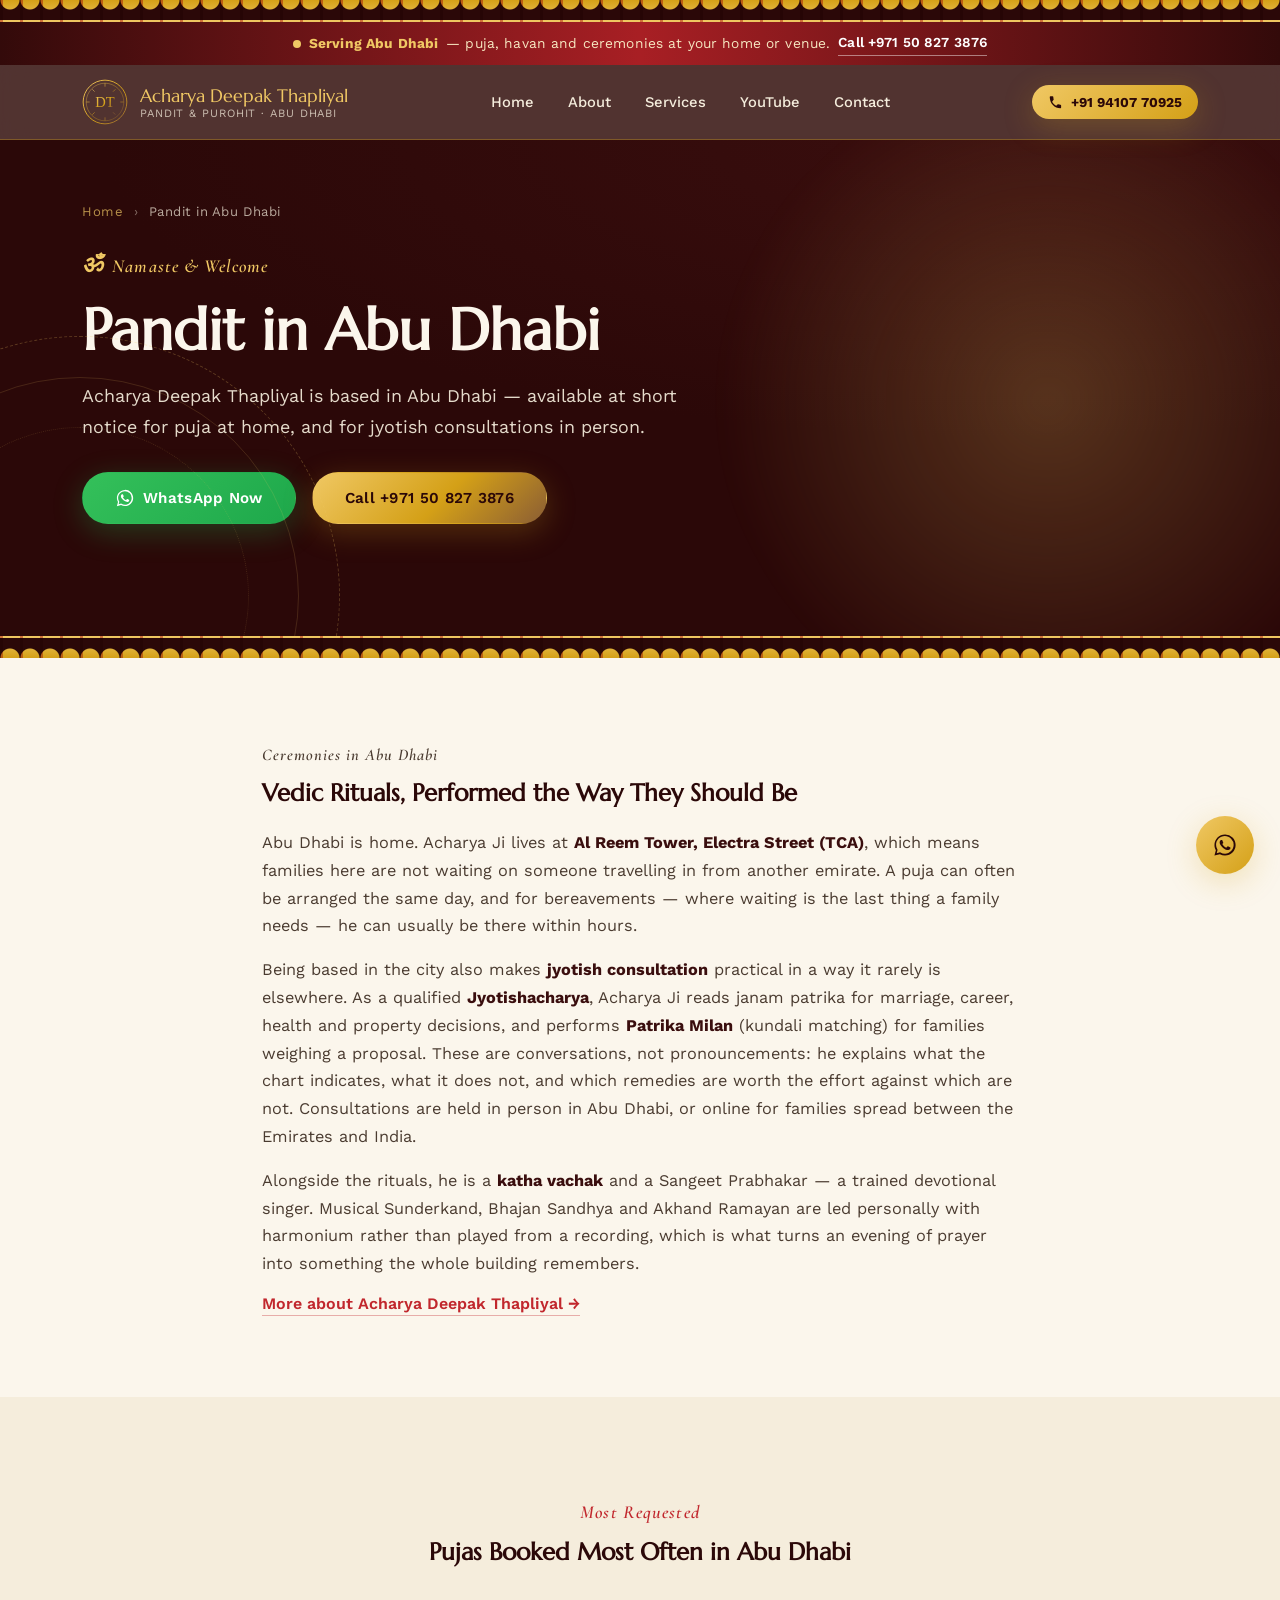
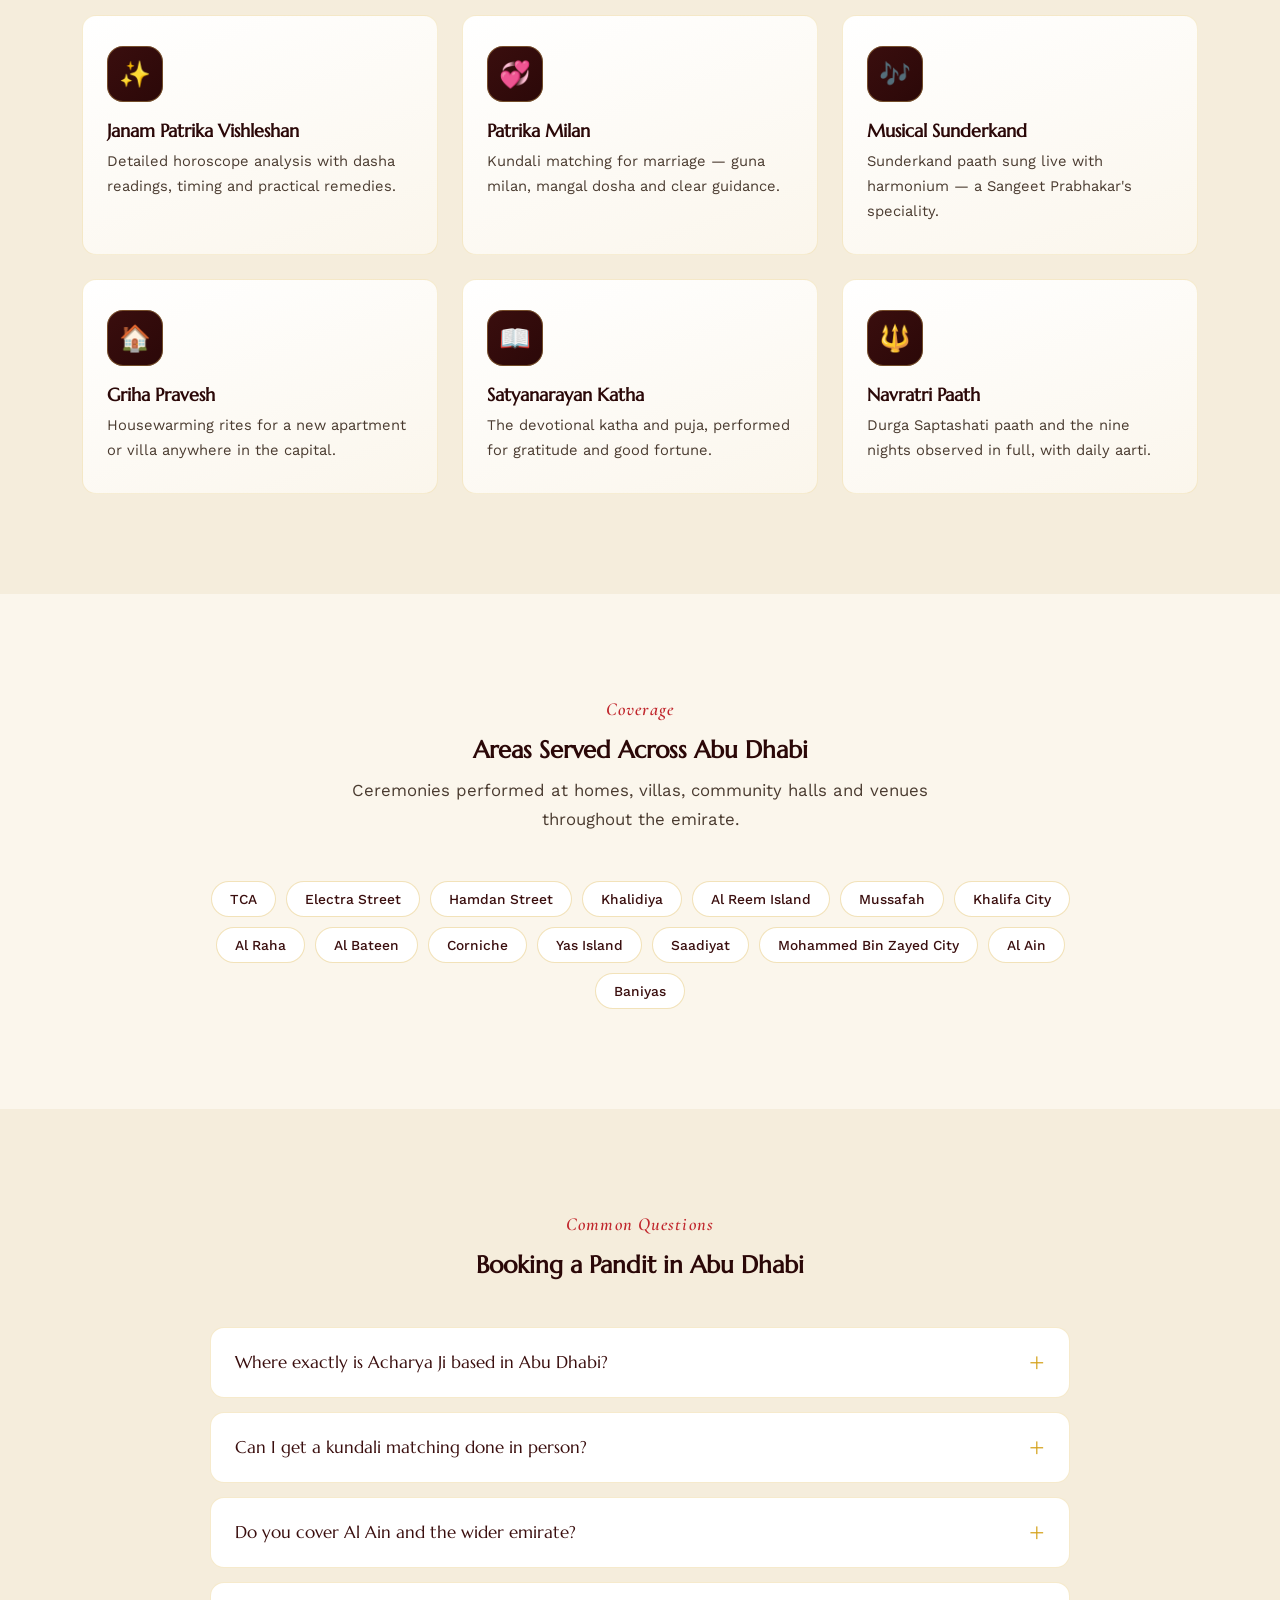
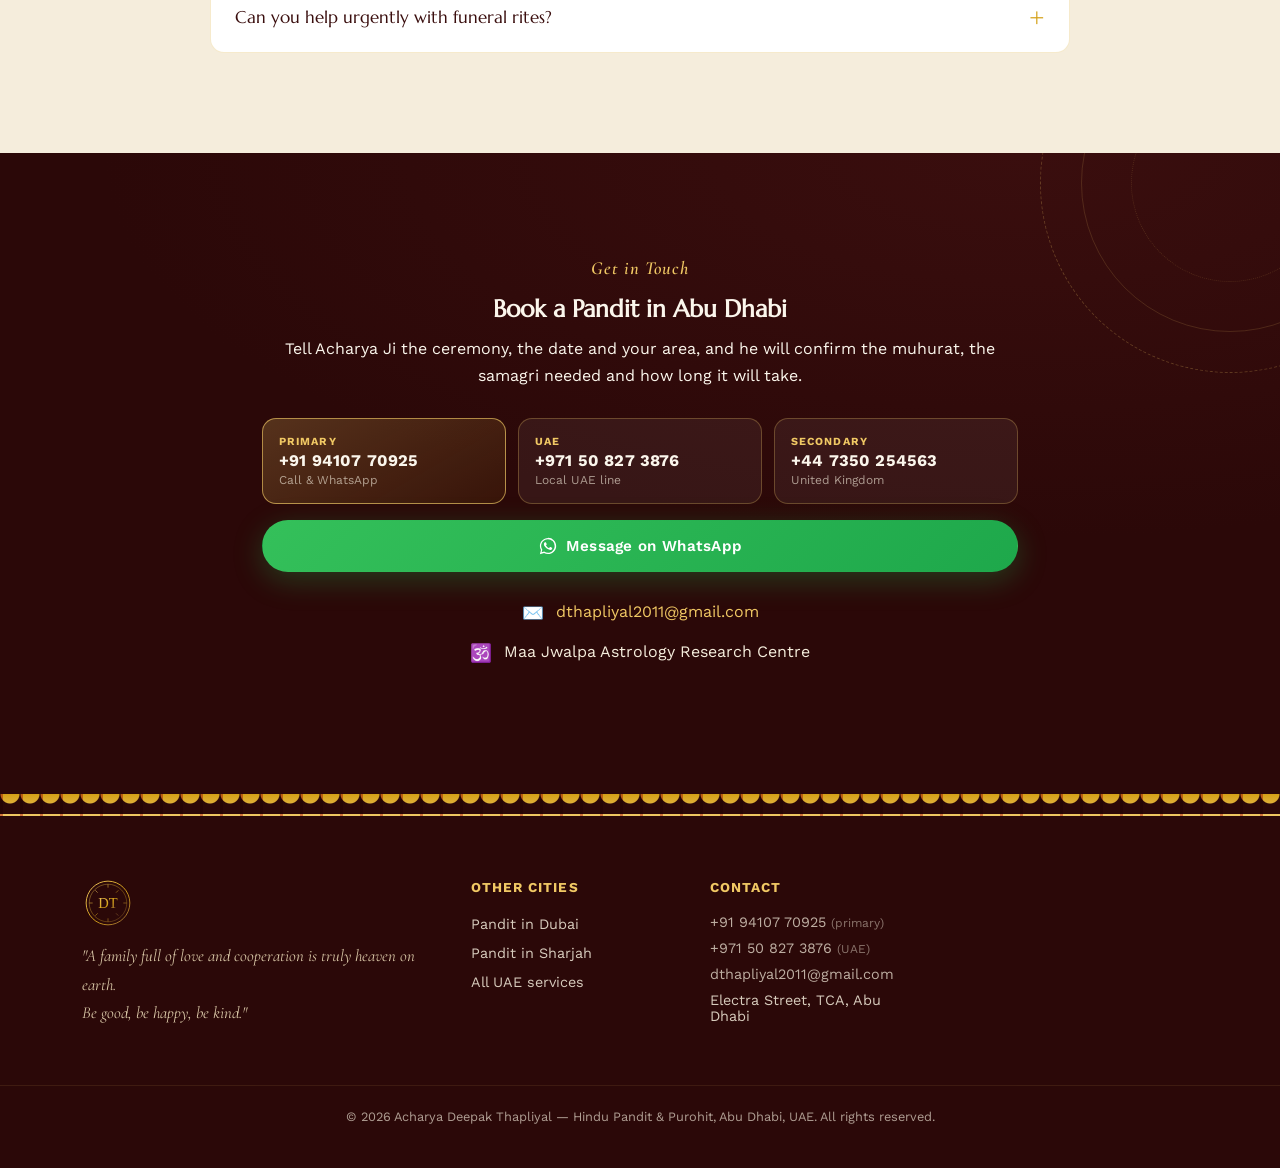
==== pandit-in-abu-dhabi/index.html @ 1872623f "Add dedicated city landing pages for Dubai, Abu Dhabi and Sharjah A single page cannot rank for "pan" ====
<!DOCTYPE html>
<html lang="en">
<head>
<meta charset="UTF-8">
<meta name="viewport" content="width=device-width, initial-scale=1.0">
<title>Pandit in Abu Dhabi | Hindu Priest & Jyotish — Acharya Deepak Thapliyal, Electra Street</title>
<meta name="description" content="Hindu pandit based in Abu Dhabi at Al Reem Tower, Electra Street (TCA). Puja, havan, griha pravesh, Satyanarayan Katha, kundali matching and horoscope analysis across TCA, Khalidiya, Al Reem Island, Mussafah and Khalifa City. Call +971 50 827 3876.">
<meta name="keywords" content="pandit in Abu Dhabi, Hindu priest Abu Dhabi, purohit Abu Dhabi, pandit ji Abu Dhabi, astrologer in Abu Dhabi, jyotish Abu Dhabi, kundali matching Abu Dhabi, griha pravesh Abu Dhabi, pandit Electra Street, pandit TCA Abu Dhabi, pandit Khalidiya, pandit Mussafah">
<meta name="author" content="Acharya Deepak Thapliyal">
<meta name="robots" content="index, follow, max-image-preview:large, max-snippet:-1">
<link rel="canonical" href="https://deepakthapliyal.com/pandit-in-abu-dhabi/">
<meta name="geo.region" content="AE">
<meta name="geo.placename" content="Abu Dhabi">
<meta property="og:type" content="website">
<meta property="og:title" content="Pandit in Abu Dhabi | Hindu Priest & Jyotish — Acharya Deepak Thapliyal, Electra Street">
<meta property="og:description" content="Hindu pandit based in Abu Dhabi at Al Reem Tower, Electra Street (TCA). Puja, havan, griha pravesh, Satyanarayan Katha, kundali matching and horoscope analysis across TCA, Khalidiya, Al Reem Island, Mussafah and Khalifa City. Call +971 50 827 3876.">
<meta property="og:url" content="https://deepakthapliyal.com/pandit-in-abu-dhabi/">
<meta property="og:image" content="https://deepakthapliyal.com/images/photo-hero-portrait.jpg">
<meta property="og:locale" content="en_AE">
<meta name="twitter:card" content="summary_large_image">
<meta name="twitter:title" content="Pandit in Abu Dhabi | Hindu Priest & Jyotish — Acharya Deepak Thapliyal, Electra Street">
<meta name="twitter:description" content="Hindu pandit based in Abu Dhabi at Al Reem Tower, Electra Street (TCA). Puja, havan, griha pravesh, Satyanarayan Katha, kundali matching and horoscope analysis across TCA, Khalidiya, Al Reem Island, Mussafah and Khalifa City. Call +971 50 827 3876.">
<meta name="twitter:image" content="https://deepakthapliyal.com/images/photo-hero-portrait.jpg">
<meta name="theme-color" content="#2B0808">
<link rel="icon" href="../images/logo-mark.svg" type="image/svg+xml">
<link rel="preconnect" href="https://fonts.googleapis.com">
<link rel="preconnect" href="https://fonts.gstatic.com" crossorigin>
<link href="https://fonts.googleapis.com/css2?family=Marcellus&family=Cormorant+Garamond:ital,wght@0,500;0,600;1,500&family=Work+Sans:wght@300;400;500;600;700&display=swap" rel="stylesheet">
<link rel="stylesheet" href="../styles.css">
<script type="application/ld+json">
{
  "@context": "https://schema.org",
  "@graph": [
    {
      "@type": ["LocalBusiness", "ProfessionalService"],
      "@id": "https://deepakthapliyal.com/pandit-in-abu-dhabi/#business",
      "name": "Acharya Deepak Thapliyal — Pandit in Abu Dhabi",
      "description": "Hindu pandit based in Abu Dhabi at Al Reem Tower, Electra Street (TCA). Puja, havan, griha pravesh, Satyanarayan Katha, kundali matching and horoscope analysis across TCA, Khalidiya, Al Reem Island, Mussafah and Khalifa City. Call +971 50 827 3876.",
      "url": "https://deepakthapliyal.com/pandit-in-abu-dhabi/",
      "image": "https://deepakthapliyal.com/images/photo-hero-portrait.jpg",
      "telephone": "+919410770925",
      "email": "dthapliyal2011@gmail.com",
      "priceRange": "$$",
      "address": {
        "@type": "PostalAddress",
        "streetAddress": "Flat no. 601, Block-A, Al Reem Tower, Electra Street, TCA",
        "addressLocality": "Abu Dhabi",
        "addressCountry": "AE"
      },
      "areaServed": { "@type": "City", "name": "Abu Dhabi" },
      "sameAs": [
        "https://www.youtube.com/@deepakthapliyal",
        "https://www.facebook.com/Acharya-Deepak-Thapliyal-102544104784897"
      ],
      "parentOrganization": { "@id": "https://deepakthapliyal.com/#business" }
    },
    {
      "@type": "BreadcrumbList",
      "itemListElement": [
        { "@type": "ListItem", "position": 1, "name": "Home", "item": "https://deepakthapliyal.com/" },
        { "@type": "ListItem", "position": 2, "name": "Pandit in Abu Dhabi", "item": "https://deepakthapliyal.com/pandit-in-abu-dhabi/" }
      ]
    },
    {
      "@type": "FAQPage",
      "mainEntity": [
        { "@type": "Question", "name": "Where exactly is Acharya Ji based in Abu Dhabi?", "acceptedAnswer": { "@type": "Answer", "text": "Flat 601, Block-A, Al Reem Tower (Amisa Showroom Building), Electra Street, TCA, Abu Dhabi. Being in the city means short notice bookings are usually possible." } },
        { "@type": "Question", "name": "Can I get a kundali matching done in person?", "acceptedAnswer": { "@type": "Answer", "text": "Yes. Patrika Milan and full horoscope analysis are done face to face in Abu Dhabi, which is far better for a real discussion than a report sent over email. Online consultations are available when the family is spread across countries." } },
        { "@type": "Question", "name": "Do you cover Al Ain and the wider emirate?", "acceptedAnswer": { "@type": "Answer", "text": "Yes — Al Ain, Khalifa City, Mussafah, Yas and Saadiyat are all covered, with travel arranged by prior notice." } },
        { "@type": "Question", "name": "Can you help urgently with funeral rites?", "acceptedAnswer": { "@type": "Answer", "text": "Yes. Antim sanskar and the thirteen-day observances are handled with care and, being based in the city, he can usually attend at short notice." } }
      ]
    }
  ]
}
</script>
</head>
<body>

<div class="toran-strip" aria-hidden="true"></div>

<div class="announce-bar">
  <p>
    <span class="announce-dot" aria-hidden="true"></span>
    <strong>Serving Abu Dhabi</strong> — puja, havan and ceremonies at your home or venue.
    <a href="tel:+971508273876">Call +971 50 827 3876</a>
  </p>
</div>

<header class="site-header" id="header">
  <div class="header-inner">
    <a href="../" class="brand">
      <img src="../images/logo-mark.svg" alt="Acharya Deepak Thapliyal monogram" class="brand-mark" width="46" height="46">
      <span class="brand-text">
        <span class="brand-name">Acharya Deepak Thapliyal</span>
        <span class="brand-sub">Pandit &amp; Purohit &middot; Abu Dhabi</span>
      </span>
    </a>
    <nav class="main-nav" id="main-nav" aria-label="Main navigation">
      <ul>
        <li><a href="../">Home</a></li>
        <li><a href="../#about">About</a></li>
        <li><a href="../#services">Services</a></li>
        <li><a href="../#youtube">YouTube</a></li>
        <li><a href="../#contact">Contact</a></li>
      </ul>
    </nav>
    <div class="header-actions">
      <a href="tel:+919410770925" class="phone-pill">
        <svg viewBox="0 0 24 24" class="icon-sm" aria-hidden="true"><path d="M6.6 10.8c1.4 2.8 3.7 5.1 6.5 6.5l2.2-2.2c.3-.3.7-.4 1-.2 1.1.4 2.3.6 3.6.6.6 0 1.1.5 1.1 1.1v3.5c0 .6-.5 1.1-1.1 1.1C10.6 21.2 2.8 13.4 2.8 3.1 2.8 2.5 3.3 2 3.9 2h3.5c.6 0 1.1.5 1.1 1.1 0 1.3.2 2.5.6 3.6.1.4 0 .8-.2 1L6.6 10.8z"/></svg>
        <span>+91 94107 70925</span>
      </a>
      <button class="menu-toggle" id="menu-toggle" aria-label="Open menu" aria-expanded="false">
        <span></span><span></span><span></span>
      </button>
    </div>
  </div>
</header>

<section class="hero city-hero" id="home">
  <div class="hero-bg-glow" aria-hidden="true"></div>
  <div class="hero-mandala" aria-hidden="true"></div>
  <div class="section-inner">
    <nav class="crumbs" aria-label="Breadcrumb">
      <a href="../">Home</a> <span aria-hidden="true">&rsaquo;</span> <span>Pandit in Abu Dhabi</span>
    </nav>
    <p class="eyebrow"><span class="om">ॐ</span> Namaste &amp; Welcome</p>
    <h1>Pandit in Abu Dhabi</h1>
    <p class="hero-lede">Acharya Deepak Thapliyal is based in Abu Dhabi — available at short notice for puja at home, and for jyotish consultations in person.</p>
    <div class="hero-ctas">
      <a href="https://wa.me/919410770925?text=Namaste%20Acharya%20Ji%2C%20I%20would%20like%20to%20book%20a%20puja%20in%20Abu%20Dhabi." class="btn btn-wa" target="_blank" rel="noopener"><svg viewBox="0 0 32 32" class="icon-sm" aria-hidden="true"><path d="M16.04 3C8.86 3 3.02 8.84 3.02 16.02c0 2.29.6 4.53 1.75 6.5L3 29l6.65-1.74a12.95 12.95 0 0 0 6.39 1.67h.01c7.18 0 13.02-5.84 13.02-13.02 0-3.48-1.36-6.75-3.82-9.21A12.92 12.92 0 0 0 16.04 3zm0 23.73h-.01c-1.99 0-3.94-.54-5.64-1.55l-.4-.24-4.2 1.1 1.12-4.1-.26-.42a10.7 10.7 0 0 1-1.65-5.7c0-5.96 4.86-10.82 10.83-10.82 2.89 0 5.61 1.13 7.65 3.18a10.75 10.75 0 0 1 3.17 7.66c0 5.97-4.85 10.89-10.61 10.89zm5.95-8.11c-.33-.16-1.93-.95-2.23-1.06-.3-.11-.52-.16-.73.17-.22.32-.84 1.05-1.03 1.27-.19.22-.38.24-.7.08-.33-.16-1.38-.51-2.62-1.62-.97-.86-1.62-1.93-1.81-2.25-.19-.33-.02-.5.14-.66.15-.15.33-.38.49-.58.16-.19.22-.33.33-.55.11-.22.05-.41-.03-.58-.08-.16-.73-1.76-1-2.41-.26-.63-.53-.55-.73-.56l-.62-.01c-.22 0-.58.08-.88.41-.3.33-1.15 1.13-1.15 2.75s1.18 3.19 1.34 3.41c.16.22 2.32 3.54 5.62 4.96.79.34 1.4.54 1.87.7.79.25 1.5.21 2.07.13.63-.09 1.93-.79 2.2-1.55.27-.76.27-1.42.19-1.55-.08-.14-.3-.22-.63-.38z"/></svg> WhatsApp Now</a>
      <a href="tel:+971508273876" class="btn btn-gold">Call +971 50 827 3876</a>
    </div>
  </div>
</section>

<div class="toran-strip flip" aria-hidden="true"></div>

<section class="about city-intro">
  <div class="section-inner narrow">
    <p class="eyebrow">Ceremonies in Abu Dhabi</p>
    <h2>Vedic Rituals, Performed the Way They Should Be</h2>
      <p>Abu Dhabi is home. Acharya Ji lives at <strong>Al Reem Tower, Electra Street (TCA)</strong>, which means families here are not waiting on someone travelling in from another emirate. A puja can often be arranged the same day, and for bereavements — where waiting is the last thing a family needs — he can usually be there within hours.</p>
      <p>Being based in the city also makes <strong>jyotish consultation</strong> practical in a way it rarely is elsewhere. As a qualified <strong>Jyotishacharya</strong>, Acharya Ji reads janam patrika for marriage, career, health and property decisions, and performs <strong>Patrika Milan</strong> (kundali matching) for families weighing a proposal. These are conversations, not pronouncements: he explains what the chart indicates, what it does not, and which remedies are worth the effort against which are not. Consultations are held in person in Abu Dhabi, or online for families spread between the Emirates and India.</p>
      <p>Alongside the rituals, he is a <strong>katha vachak</strong> and a Sangeet Prabhakar — a trained devotional singer. Musical Sunderkand, Bhajan Sandhya and Akhand Ramayan are led personally with harmonium rather than played from a recording, which is what turns an evening of prayer into something the whole building remembers.</p>
    <a href="../#about" class="text-link">More about Acharya Deepak Thapliyal &rarr;</a>
  </div>
</section>

<section class="services">
  <div class="section-inner">
    <div class="section-head center">
      <p class="eyebrow">Most Requested</p>
      <h2>Pujas Booked Most Often in Abu Dhabi</h2>
    </div>
    <div class="services-grid city-pujas">
      <article class="service-card">
        <div class="service-icon" aria-hidden="true">✨</div>
        <h3>Janam Patrika Vishleshan</h3>
        <p>Detailed horoscope analysis with dasha readings, timing and practical remedies.</p>
      </article>
      <article class="service-card">
        <div class="service-icon" aria-hidden="true">💞</div>
        <h3>Patrika Milan</h3>
        <p>Kundali matching for marriage — guna milan, mangal dosha and clear guidance.</p>
      </article>
      <article class="service-card">
        <div class="service-icon" aria-hidden="true">🎶</div>
        <h3>Musical Sunderkand</h3>
        <p>Sunderkand paath sung live with harmonium — a Sangeet Prabhakar's speciality.</p>
      </article>
      <article class="service-card">
        <div class="service-icon" aria-hidden="true">🏠</div>
        <h3>Griha Pravesh</h3>
        <p>Housewarming rites for a new apartment or villa anywhere in the capital.</p>
      </article>
      <article class="service-card">
        <div class="service-icon" aria-hidden="true">📖</div>
        <h3>Satyanarayan Katha</h3>
        <p>The devotional katha and puja, performed for gratitude and good fortune.</p>
      </article>
      <article class="service-card">
        <div class="service-icon" aria-hidden="true">🔱</div>
        <h3>Navratri Paath</h3>
        <p>Durga Saptashati paath and the nine nights observed in full, with daily aarti.</p>
      </article>
    </div>
  </div>
</section>

<section class="cities">
  <div class="section-inner">
    <div class="section-head center">
      <p class="eyebrow">Coverage</p>
      <h2>Areas Served Across Abu Dhabi</h2>
      <p class="section-sub">Ceremonies performed at homes, villas, community halls and venues throughout the emirate.</p>
    </div>
    <ul class="area-chips"><li>TCA</li><li>Electra Street</li><li>Hamdan Street</li><li>Khalidiya</li><li>Al Reem Island</li><li>Mussafah</li><li>Khalifa City</li><li>Al Raha</li><li>Al Bateen</li><li>Corniche</li><li>Yas Island</li><li>Saadiyat</li><li>Mohammed Bin Zayed City</li><li>Al Ain</li><li>Baniyas</li></ul>
  </div>
</section>

<section class="faq">
  <div class="section-inner">
    <div class="section-head center">
      <p class="eyebrow">Common Questions</p>
      <h2>Booking a Pandit in Abu Dhabi</h2>
    </div>
    <div class="faq-list">
      <details class="faq-item">
        <summary>Where exactly is Acharya Ji based in Abu Dhabi?</summary>
        <p>Flat 601, Block-A, Al Reem Tower (Amisa Showroom Building), Electra Street, TCA, Abu Dhabi. Being in the city means short notice bookings are usually possible.</p>
      </details>
      <details class="faq-item">
        <summary>Can I get a kundali matching done in person?</summary>
        <p>Yes. Patrika Milan and full horoscope analysis are done face to face in Abu Dhabi, which is far better for a real discussion than a report sent over email. Online consultations are available when the family is spread across countries.</p>
      </details>
      <details class="faq-item">
        <summary>Do you cover Al Ain and the wider emirate?</summary>
        <p>Yes — Al Ain, Khalifa City, Mussafah, Yas and Saadiyat are all covered, with travel arranged by prior notice.</p>
      </details>
      <details class="faq-item">
        <summary>Can you help urgently with funeral rites?</summary>
        <p>Yes. Antim sanskar and the thirteen-day observances are handled with care and, being based in the city, he can usually attend at short notice.</p>
      </details>
    </div>
  </div>
</section>

<section class="contact">
  <div class="hero-mandala small" aria-hidden="true"></div>
  <div class="section-inner narrow center-text">
    <p class="eyebrow">Get in Touch</p>
    <h2>Book a Pandit in Abu Dhabi</h2>
    <p>Tell Acharya Ji the ceremony, the date and your area, and he will confirm the muhurat, the samagri needed and how long it will take.</p>
    <div class="phone-cards">
      <a class="phone-card primary" href="tel:+919410770925"><span class="pc-flag">Primary</span><strong>+91 94107 70925</strong><span class="pc-note">Call &amp; WhatsApp</span></a>
      <a class="phone-card" href="tel:+971508273876"><span class="pc-flag">UAE</span><strong>+971 50 827 3876</strong><span class="pc-note">Local UAE line</span></a>
      <a class="phone-card" href="tel:+447350254563"><span class="pc-flag">Secondary</span><strong>+44 7350 254563</strong><span class="pc-note">United Kingdom</span></a>
    </div>
    <a href="https://wa.me/919410770925?text=Namaste%20Acharya%20Ji%2C%20I%20would%20like%20to%20book%20a%20puja%20in%20Abu%20Dhabi." class="btn btn-wa full-width" target="_blank" rel="noopener"><svg viewBox="0 0 32 32" class="icon-sm" aria-hidden="true"><path d="M16.04 3C8.86 3 3.02 8.84 3.02 16.02c0 2.29.6 4.53 1.75 6.5L3 29l6.65-1.74a12.95 12.95 0 0 0 6.39 1.67h.01c7.18 0 13.02-5.84 13.02-13.02 0-3.48-1.36-6.75-3.82-9.21A12.92 12.92 0 0 0 16.04 3zm0 23.73h-.01c-1.99 0-3.94-.54-5.64-1.55l-.4-.24-4.2 1.1 1.12-4.1-.26-.42a10.7 10.7 0 0 1-1.65-5.7c0-5.96 4.86-10.82 10.83-10.82 2.89 0 5.61 1.13 7.65 3.18a10.75 10.75 0 0 1 3.17 7.66c0 5.97-4.85 10.89-10.61 10.89zm5.95-8.11c-.33-.16-1.93-.95-2.23-1.06-.3-.11-.52-.16-.73.17-.22.32-.84 1.05-1.03 1.27-.19.22-.38.24-.7.08-.33-.16-1.38-.51-2.62-1.62-.97-.86-1.62-1.93-1.81-2.25-.19-.33-.02-.5.14-.66.15-.15.33-.38.49-.58.16-.19.22-.33.33-.55.11-.22.05-.41-.03-.58-.08-.16-.73-1.76-1-2.41-.26-.63-.53-.55-.73-.56l-.62-.01c-.22 0-.58.08-.88.41-.3.33-1.15 1.13-1.15 2.75s1.18 3.19 1.34 3.41c.16.22 2.32 3.54 5.62 4.96.79.34 1.4.54 1.87.7.79.25 1.5.21 2.07.13.63-.09 1.93-.79 2.2-1.55.27-.76.27-1.42.19-1.55-.08-.14-.3-.22-.63-.38z"/></svg> Message on WhatsApp</a>
    <ul class="contact-details">
      <li><span class="ci">✉️</span> <a href="mailto:dthapliyal2011@gmail.com">dthapliyal2011@gmail.com</a></li>
      <li><span class="ci">🕉️</span> Maa Jwalpa Astrology Research Centre</li>
    </ul>
  </div>
</section>

<footer class="site-footer">
  <div class="toran-strip" aria-hidden="true"></div>
  <div class="section-inner footer-grid">
    <div class="footer-brand">
      <img src="../images/logo-mark.svg" alt="Acharya Deepak Thapliyal monogram" class="brand-mark" width="46" height="46" loading="lazy">
      <p class="footer-tagline">"A family full of love and cooperation is truly heaven on earth.<br>Be good, be happy, be kind."</p>
    </div>
    <div class="footer-col">
      <h4>Other Cities</h4>
      <ul><li><a href="../pandit-in-dubai/">Pandit in Dubai</a></li><li><a href="../pandit-in-sharjah/">Pandit in Sharjah</a></li><li><a href="../">All UAE services</a></li></ul>
    </div>
    <div class="footer-col">
      <h4>Contact</h4>
      <ul class="plain">
        <li><a href="tel:+919410770925">+91 94107 70925</a> <em>(primary)</em></li>
        <li><a href="tel:+971508273876">+971 50 827 3876</a> <em>(UAE)</em></li>
        <li><a href="mailto:dthapliyal2011@gmail.com">dthapliyal2011@gmail.com</a></li>
        <li>Electra Street, TCA, Abu Dhabi</li>
      </ul>
    </div>
  </div>
  <div class="footer-bottom">
    <p>&copy; <span id="year"></span> Acharya Deepak Thapliyal — Hindu Pandit &amp; Purohit, Abu Dhabi, UAE. All rights reserved.</p>
  </div>
</footer>

<a href="https://wa.me/919410770925?text=Namaste%20Acharya%20Ji%2C%20I%20would%20like%20to%20book%20a%20puja%20in%20Abu%20Dhabi." class="whatsapp-fab" target="_blank" rel="noopener" aria-label="Chat with Acharya Ji on WhatsApp">
  <svg viewBox="0 0 32 32" aria-hidden="true"><path d="M16.04 3C8.86 3 3.02 8.84 3.02 16.02c0 2.29.6 4.53 1.75 6.5L3 29l6.65-1.74a12.95 12.95 0 0 0 6.39 1.67h.01c7.18 0 13.02-5.84 13.02-13.02 0-3.48-1.36-6.75-3.82-9.21A12.92 12.92 0 0 0 16.04 3zm0 23.73h-.01c-1.99 0-3.94-.54-5.64-1.55l-.4-.24-4.2 1.1 1.12-4.1-.26-.42a10.7 10.7 0 0 1-1.65-5.7c0-5.96 4.86-10.82 10.83-10.82 2.89 0 5.61 1.13 7.65 3.18a10.75 10.75 0 0 1 3.17 7.66c0 5.97-4.85 10.89-10.61 10.89zm5.95-8.11c-.33-.16-1.93-.95-2.23-1.06-.3-.11-.52-.16-.73.17-.22.32-.84 1.05-1.03 1.27-.19.22-.38.24-.7.08-.33-.16-1.38-.51-2.62-1.62-.97-.86-1.62-1.93-1.81-2.25-.19-.33-.02-.5.14-.66.15-.15.33-.38.49-.58.16-.19.22-.33.33-.55.11-.22.05-.41-.03-.58-.08-.16-.73-1.76-1-2.41-.26-.63-.53-.55-.73-.56l-.62-.01c-.22 0-.58.08-.88.41-.3.33-1.15 1.13-1.15 2.75s1.18 3.19 1.34 3.41c.16.22 2.32 3.54 5.62 4.96.79.34 1.4.54 1.87.7.79.25 1.5.21 2.07.13.63-.09 1.93-.79 2.2-1.55.27-.76.27-1.42.19-1.55-.08-.14-.3-.22-.63-.38z"/></svg>
</a>

<script src="../script.js"></script>
</body>
</html>
---- styles.css ----
/* ==========================================================================
   DEEPAK THAPLIYAL — HINDU PRIEST UK
   Design tokens
   Colors:
     --maroon-950 #2B0808  deep temple maroon (hero / dark sections)
     --maroon-800 #3A0E0E  secondary dark
     --vermilion #C1272D   sindoor red accent
     --gold-500   #D4A017  marigold gold, primary accent
     --gold-300   #F0C864  light gold glow / highlight
     --brass-700  #8B5E34  secondary accent / muted gold
     --ivory-50   #FBF6EC  light background
     --ink-900    #241A14  body text on light bg
   Type:
     Display: 'Marcellus' (temple-carved serif, used with restraint)
     Accent script: 'Cormorant Garamond' italic (eyebrows, quotes)
     Body/UI: 'Work Sans'
   Signature element: the glowing diya (oil lamp) beside the hero portrait,
   and the scalloped toran (garland bunting) divider between sections.
   ========================================================================== */

:root {
  --maroon-950: #2B0808;
  --maroon-900: #330A0A;
  --maroon-800: #3A0E0E;
  --maroon-700: #5C1414;
  --vermilion: #C1272D;
  --vermilion-600: #A81F24;
  --gold-500: #D4A017;
  --gold-400: #E3B438;
  --gold-300: #F0C864;
  --gold-100: #F6E7C1;
  --brass-700: #8B5E34;
  --ivory-50: #FBF6EC;
  --ivory-100: #F5EDDC;
  --ink-900: #241A14;
  --ink-700: #4A3B30;

  --font-display: 'Marcellus', Georgia, serif;
  --font-script: 'Cormorant Garamond', Georgia, serif;
  --font-body: 'Work Sans', -apple-system, BlinkMacSystemFont, sans-serif;

  --shadow-gold: 0 8px 30px rgba(212, 160, 23, 0.25);
  --shadow-soft: 0 20px 60px rgba(43, 8, 8, 0.18);
  --radius-lg: 22px;
  --radius-md: 14px;
  --container: 1180px;
}

* { box-sizing: border-box; }
html { scroll-behavior: smooth; }

@media (prefers-reduced-motion: reduce) {
  html { scroll-behavior: auto; }
  * { animation-duration: 0.01ms !important; animation-iteration-count: 1 !important; transition-duration: 0.01ms !important; }
}

body {
  margin: 0;
  font-family: var(--font-body);
  color: var(--ink-900);
  background: var(--ivory-50);
  -webkit-font-smoothing: antialiased;
  overflow-x: hidden;
}

h1, h2, h3, h4 { font-family: var(--font-display); margin: 0 0 0.5em; line-height: 1.15; color: var(--maroon-950); }
p { margin: 0 0 1em; line-height: 1.7; }
a { color: inherit; text-decoration: none; }
img { max-width: 100%; display: block; }
/* The photos are wrapped in <picture> for WebP delivery. display:contents
   keeps the wrapper out of the box tree so every img rule below — object-fit,
   the absolutely positioned float, the gallery hover zoom — behaves exactly
   as it did when the img was a direct child. */
picture { display: contents; }
ul { list-style: none; margin: 0; padding: 0; }
button { font-family: inherit; cursor: pointer; }

.section-inner { max-width: var(--container); margin: 0 auto; padding: 0 32px; }

:focus-visible {
  outline: 2px solid var(--gold-500);
  outline-offset: 3px;
}

/* ---------- eyebrow / headings ---------- */
.eyebrow {
  font-family: var(--font-script);
  font-style: italic;
  font-size: 1.15rem;
  color: var(--vermilion);
  letter-spacing: 0.06em;
  margin-bottom: 0.6em;
  font-weight: 600;
}
.section-head { max-width: 640px; margin-bottom: 48px; }
.section-head.center { margin-left: auto; margin-right: auto; text-align: center; }
.section-head.light .eyebrow { color: var(--gold-300); }
.section-head.light h2 { color: var(--ivory-50); }
.section-sub { color: var(--ink-700); font-size: 1.05rem; }

/* ---------- buttons ---------- */
.btn {
  display: inline-flex;
  align-items: center;
  justify-content: center;
  gap: 8px;
  padding: 15px 32px;
  border-radius: 999px;
  font-weight: 600;
  font-size: 0.95rem;
  letter-spacing: 0.02em;
  border: 1px solid transparent;
  transition: transform 0.25s ease, box-shadow 0.25s ease, background 0.25s ease, color 0.25s ease;
  white-space: nowrap;
}
.btn-gold {
  background: linear-gradient(135deg, var(--gold-300), var(--gold-500) 55%, var(--brass-700));
  color: var(--maroon-950);
  box-shadow: var(--shadow-gold);
}
.btn-gold:hover { transform: translateY(-2px); box-shadow: 0 14px 40px rgba(212,160,23,0.4); }
.btn-ghost {
  background: rgba(255,255,255,0.06);
  color: var(--ivory-50);
  border-color: rgba(240,200,100,0.5);
  backdrop-filter: blur(6px);
}
.btn-ghost:hover { background: rgba(240,200,100,0.12); transform: translateY(-2px); }
.btn-outline {
  background: transparent;
  color: var(--vermilion);
  border-color: var(--vermilion);
}
.btn-outline:hover { background: var(--vermilion); color: #fff; transform: translateY(-2px); }
.full-width { width: 100%; }

.text-link {
  color: var(--vermilion);
  font-weight: 600;
  border-bottom: 1px solid rgba(193,39,45,0.35);
  padding-bottom: 2px;
  transition: border-color 0.2s ease, color 0.2s ease;
}
.text-link:hover { border-color: var(--vermilion); }

/* ---------- toran / garland divider (signature motif) ---------- */
.toran-strip {
  height: 22px;
  width: 100%;
  background:
    radial-gradient(circle at 10px 0px, transparent 9px, var(--maroon-950) 10px) 0 0/20px 20px repeat-x,
    linear-gradient(180deg, var(--gold-500), var(--gold-300));
  position: relative;
}
.toran-strip::after {
  content: "";
  position: absolute;
  inset: 0;
  background: repeating-linear-gradient(90deg, var(--vermilion) 0 3px, transparent 3px 20px);
  opacity: 0.5;
  mix-blend-mode: multiply;
}
.toran-strip.flip { transform: scaleY(-1); }

/* ==========================================================================
   HEADER
   ========================================================================== */
.site-header {
  position: sticky;
  top: 0;
  z-index: 100;
  background: rgba(43, 8, 8, 0.82);
  backdrop-filter: blur(14px) saturate(140%);
  border-bottom: 1px solid rgba(212,160,23,0.35);
}
.header-inner {
  max-width: var(--container);
  margin: 0 auto;
  padding: 14px 32px;
  display: flex;
  align-items: center;
  justify-content: space-between;
  gap: 24px;
}
.brand { display: flex; align-items: center; gap: 12px; }
.brand-mark { width: 46px; height: 46px; flex-shrink: 0; }
.brand-text { display: flex; flex-direction: column; line-height: 1.2; }
.brand-name { font-family: var(--font-display); font-size: 1.15rem; color: var(--gold-300); }
.brand-sub { font-size: 0.7rem; letter-spacing: 0.08em; color: var(--ivory-100); opacity: 0.75; text-transform: uppercase; }

.main-nav ul { display: flex; gap: 6px; align-items: center; }
.main-nav a {
  color: var(--ivory-100);
  font-size: 0.92rem;
  font-weight: 500;
  padding: 10px 14px;
  border-radius: 8px;
  transition: color 0.2s ease, background 0.2s ease;
  display: inline-block;
}
.main-nav > ul > li > a:hover { color: var(--gold-300); background: rgba(240,200,100,0.08); }
.has-dropdown { position: relative; }
.dropdown {
  position: absolute;
  top: calc(100% + 8px);
  left: 0;
  min-width: 220px;
  background: var(--maroon-900);
  border: 1px solid rgba(212,160,23,0.3);
  border-radius: var(--radius-md);
  padding: 8px;
  opacity: 0;
  visibility: hidden;
  transform: translateY(6px);
  transition: all 0.2s ease;
  box-shadow: var(--shadow-soft);
}
.has-dropdown:hover .dropdown,
.has-dropdown:focus-within .dropdown {
  opacity: 1;
  visibility: visible;
  transform: translateY(0);
}
.dropdown a { display: block; padding: 9px 12px; font-size: 0.88rem; border-radius: 6px; }
.dropdown a:hover { background: rgba(240,200,100,0.1); color: var(--gold-300); }

.header-actions { display: flex; align-items: center; gap: 14px; }
.phone-pill {
  display: flex; align-items: center; gap: 8px;
  color: var(--maroon-950);
  background: linear-gradient(135deg, var(--gold-300), var(--gold-500));
  padding: 9px 16px;
  border-radius: 999px;
  font-size: 0.85rem;
  font-weight: 700;
  box-shadow: var(--shadow-gold);
  transition: transform 0.2s ease;
}
.phone-pill:hover { transform: translateY(-2px); }
.icon-sm { width: 15px; height: 15px; fill: currentColor; }

.menu-toggle {
  display: none;
  flex-direction: column;
  justify-content: center;
  gap: 5px;
  width: 40px;
  height: 40px;
  background: transparent;
  border: 1px solid rgba(212,160,23,0.4);
  border-radius: 8px;
}
.menu-toggle span { display: block; height: 2px; width: 20px; margin: 0 auto; background: var(--gold-300); border-radius: 2px; transition: transform .25s ease, opacity .25s ease; }
.menu-toggle.open span:nth-child(1) { transform: translateY(7px) rotate(45deg); }
.menu-toggle.open span:nth-child(2) { opacity: 0; }
.menu-toggle.open span:nth-child(3) { transform: translateY(-7px) rotate(-45deg); }

/* ==========================================================================
   HERO
   ========================================================================== */
.hero {
  position: relative;
  background: radial-gradient(120% 100% at 80% 0%, var(--maroon-800), var(--maroon-950) 60%);
  color: var(--ivory-50);
  overflow: hidden;
  padding: 96px 0 60px;
}
.hero-bg-glow {
  position: absolute;
  top: -20%; right: -10%;
  width: 720px; height: 720px;
  background: radial-gradient(circle, rgba(240,200,100,0.22), transparent 65%);
  filter: blur(10px);
  pointer-events: none;
}
.hero-mandala {
  position: absolute;
  left: -180px; bottom: -220px;
  width: 520px; height: 520px;
  border-radius: 50%;
  border: 1px dashed rgba(240,200,100,0.25);
  pointer-events: none;
}
.hero-mandala::before, .hero-mandala::after {
  content: "";
  position: absolute; inset: 40px;
  border-radius: 50%;
  border: 1px solid rgba(240,200,100,0.15);
}
.hero-mandala::after { inset: 90px; border-style: dotted; }
.hero-mandala.small { width: 380px; height: 380px; left: auto; right: -140px; top: -160px; bottom: auto; }

.hero-inner {
  position: relative;
  z-index: 1;
  max-width: var(--container);
  margin: 0 auto;
  padding: 0 32px;
  display: grid;
  grid-template-columns: 1.15fr 0.85fr;
  gap: 56px;
  align-items: center;
}
.eyebrow .om { font-size: 1.3em; margin-right: 4px; }
.hero .eyebrow { color: var(--gold-300); }
.hero h1 {
  color: var(--ivory-50);
  font-size: clamp(2.5rem, 4.6vw, 4.1rem);
  margin-bottom: 0.3em;
}
.hero-title-sub {
  display: block;
  font-family: var(--font-script);
  font-style: italic;
  font-weight: 500;
  font-size: 0.4em;
  color: var(--gold-300);
  margin-top: 0.25em;
  letter-spacing: 0.02em;
}
.hero-lede { color: var(--ivory-100); font-size: 1.08rem; max-width: 560px; opacity: 0.92; }
.hero-ctas { display: flex; gap: 16px; flex-wrap: wrap; margin: 28px 0 40px; }

.hero-stats { display: flex; gap: 36px; flex-wrap: wrap; }
.hero-stats li { display: flex; flex-direction: column; }
.hero-stats strong { font-family: var(--font-display); font-size: 1.8rem; color: var(--gold-300); }
.hero-stats span { font-size: 0.78rem; text-transform: uppercase; letter-spacing: 0.05em; color: var(--ivory-100); opacity: 0.75; }

.hero-portrait { position: relative; display: flex; justify-content: center; }
.portrait-frame {
  width: 100%;
  max-width: 420px;
  aspect-ratio: 4 / 5;
  border-radius: 50% 50% 8px 8px / 30% 30% 8px 8px;
  overflow: hidden;
  border: 3px solid transparent;
  background: linear-gradient(var(--maroon-950), var(--maroon-950)) padding-box,
              linear-gradient(160deg, var(--gold-300), var(--brass-700)) border-box;
  box-shadow: 0 30px 70px rgba(0,0,0,0.45), 0 0 0 1px rgba(240,200,100,0.15);
}
.portrait-frame img { width: 100%; height: 100%; object-fit: cover; object-position: 50% 15%; }
.diya {
  position: absolute;
  bottom: 10%;
  right: 6%;
  width: 46px;
  height: 46px;
  border-radius: 50% 50% 45% 45%;
  background: linear-gradient(180deg, var(--gold-300), var(--brass-700));
  box-shadow: 0 0 30px 8px rgba(240,200,100,0.55);
}
.diya-flame {
  position: absolute;
  left: 50%; top: -22px;
  width: 12px; height: 24px;
  transform: translateX(-50%);
  background: radial-gradient(circle at 50% 70%, #FFF3C4, var(--gold-300) 60%, var(--vermilion) 100%);
  border-radius: 50% 50% 50% 50% / 65% 65% 35% 35%;
  filter: blur(0.3px);
  animation: flicker 2.4s ease-in-out infinite;
  transform-origin: bottom center;
}
@keyframes flicker {
  0%, 100% { transform: translateX(-50%) scaleY(1) rotate(-2deg); opacity: 1; }
  25% { transform: translateX(-50%) scaleY(1.08) rotate(2deg); opacity: 0.95; }
  50% { transform: translateX(-50%) scaleY(0.94) rotate(-1deg); opacity: 1; }
  75% { transform: translateX(-50%) scaleY(1.05) rotate(3deg); opacity: 0.9; }
}

.scroll-cue { position: relative; z-index: 1; display: flex; justify-content: center; margin-top: 56px; }
.scroll-cue span {
  width: 26px; height: 42px;
  border: 2px solid rgba(240,200,100,0.5);
  border-radius: 20px;
  position: relative;
  display: block;
}
.scroll-cue span::before {
  content: "";
  position: absolute;
  top: 8px; left: 50%;
  width: 4px; height: 8px;
  background: var(--gold-300);
  border-radius: 2px;
  transform: translateX(-50%);
  animation: scrollDot 1.8s ease-in-out infinite;
}
@keyframes scrollDot { 0% { top: 8px; opacity: 1; } 70% { top: 22px; opacity: 0; } 100% { top: 22px; opacity: 0; } }

/* ==========================================================================
   ABOUT
   ========================================================================== */
.about { padding: 100px 0; background: var(--ivory-50); }
.about-grid { display: grid; grid-template-columns: 0.9fr 1.1fr; gap: 64px; align-items: center; }
.about-media { position: relative; }
.about-img-main {
  width: 100%;
  aspect-ratio: 27 / 32;
  object-fit: cover;
  object-position: 50% 20%;
  border-radius: var(--radius-lg);
  box-shadow: var(--shadow-soft);
}
.about-img-float {
  position: absolute;
  bottom: -40px; right: -40px;
  width: 55%;
  aspect-ratio: 23 / 19;
  object-fit: cover;
  object-position: 50% 30%;
  border-radius: var(--radius-md);
  border: 6px solid var(--ivory-50);
  box-shadow: 0 20px 45px rgba(43,8,8,0.28);
}
.about-copy h2 { font-size: clamp(1.9rem, 3vw, 2.5rem); }
.about-copy p { color: var(--ink-700); }
.check-list { margin: 22px 0; display: flex; flex-direction: column; gap: 12px; }
.check-list li {
  position: relative;
  padding-left: 30px;
  color: var(--ink-900);
  font-weight: 500;
}
.check-list li::before {
  content: "✓";
  position: absolute; left: 0; top: 0;
  width: 20px; height: 20px;
  display: flex; align-items: center; justify-content: center;
  background: linear-gradient(135deg, var(--gold-300), var(--gold-500));
  color: var(--maroon-950);
  border-radius: 50%;
  font-size: 0.7rem;
  font-weight: 800;
}

/* ==========================================================================
   SERVICES
   ========================================================================== */
.services { padding: 100px 0; background: var(--ivory-100); position: relative; }
.services-grid {
  display: grid;
  grid-template-columns: repeat(4, 1fr);
  gap: 24px;
}
.service-card {
  background: linear-gradient(160deg, #fff, var(--ivory-50));
  border: 1px solid rgba(212,160,23,0.18);
  border-radius: var(--radius-md);
  padding: 30px 24px;
  transition: transform 0.3s ease, box-shadow 0.3s ease, border-color 0.3s ease;
  position: relative;
  overflow: hidden;
}
.service-card::after {
  content: "";
  position: absolute; inset: 0;
  background: linear-gradient(135deg, rgba(240,200,100,0.14), transparent 55%);
  opacity: 0;
  transition: opacity 0.3s ease;
}
.service-card:hover {
  transform: translateY(-8px);
  box-shadow: 0 20px 45px rgba(43,8,8,0.15);
  border-color: rgba(212,160,23,0.5);
}
.service-card:hover::after { opacity: 1; }
.service-icon {
  width: 56px; height: 56px;
  border-radius: 16px;
  display: flex; align-items: center; justify-content: center;
  font-size: 1.6rem;
  background: linear-gradient(135deg, var(--maroon-800), var(--maroon-950));
  box-shadow: inset 0 0 0 1px rgba(240,200,100,0.35);
  margin-bottom: 18px;
}
.service-card h3 { font-size: 1.15rem; margin-bottom: 8px; }
.service-card p { color: var(--ink-700); font-size: 0.92rem; margin: 0; }

/* ==========================================================================
   FEATURES (alternating)
   ========================================================================== */
.features { padding: 40px 0 70px; background: var(--ivory-50); }
.feature-row {
  display: grid;
  grid-template-columns: 1fr 1fr;
  gap: 60px;
  align-items: center;
  padding: 50px 32px;
}
.feature-row.reverse { direction: rtl; }
.feature-row.reverse > * { direction: ltr; }
.feature-media img {
  width: 100%;
  aspect-ratio: 5 / 4;
  object-fit: cover;
  object-position: 50% 20%;
  border-radius: var(--radius-lg);
  box-shadow: var(--shadow-soft);
}
.feature-copy h2 { font-size: clamp(1.7rem, 2.6vw, 2.2rem); }
.feature-copy p { color: var(--ink-700); margin-bottom: 24px; }

/* ==========================================================================
   TESTIMONIALS
   ========================================================================== */
.testimonials {
  background: radial-gradient(120% 100% at 20% 0%, var(--maroon-800), var(--maroon-950) 65%);
  padding: 100px 0;
  color: var(--ivory-50);
  position: relative;
  overflow: hidden;
}
.testimonial-track {
  display: flex;
  gap: 24px;
  overflow-x: auto;
  scroll-snap-type: x mandatory;
  padding-bottom: 12px;
  scrollbar-width: none;
}
.testimonial-track::-webkit-scrollbar { display: none; }
.testimonial-card {
  scroll-snap-align: start;
  flex: 0 0 min(400px, 85vw);
  background: rgba(255,255,255,0.05);
  border: 1px solid rgba(240,200,100,0.25);
  border-radius: var(--radius-lg);
  padding: 32px;
  backdrop-filter: blur(6px);
  margin: 0;
}
.testimonial-card p {
  font-family: var(--font-script);
  font-size: 1.2rem;
  font-style: italic;
  color: var(--ivory-100);
  margin-bottom: 18px;
}
.testimonial-card footer { color: var(--gold-300); font-weight: 600; font-size: 0.9rem; }
.testimonial-dots { display: flex; justify-content: center; gap: 8px; margin-top: 28px; }
.testimonial-dots span {
  width: 8px; height: 8px; border-radius: 50%;
  background: rgba(240,200,100,0.3);
  transition: background 0.2s ease, transform 0.2s ease;
}
.testimonial-dots span.active { background: var(--gold-300); transform: scale(1.3); }

/* ==========================================================================
   GALLERY
   ========================================================================== */
.gallery { padding: 100px 0; background: var(--ivory-100); }
.gallery-grid {
  display: grid;
  grid-template-columns: repeat(4, 1fr);
  gap: 20px;
}
.gallery-item {
  border-radius: var(--radius-md);
  overflow: hidden;
  box-shadow: 0 12px 30px rgba(43,8,8,0.12);
  aspect-ratio: 1/1;
}
.gallery-item img { width: 100%; height: 100%; object-fit: cover; transition: transform 0.5s ease; }
.gallery-item:hover img { transform: scale(1.08); }

/* ==========================================================================
   ARTICLES
   ========================================================================== */
.articles { padding: 100px 0; background: var(--ivory-50); }
.articles-grid { display: grid; grid-template-columns: repeat(3, 1fr); gap: 28px; }
.article-card {
  background: #fff;
  border-radius: var(--radius-md);
  overflow: hidden;
  box-shadow: 0 14px 34px rgba(43,8,8,0.1);
  transition: transform 0.3s ease, box-shadow 0.3s ease;
}
.article-card:hover { transform: translateY(-6px); box-shadow: 0 22px 46px rgba(43,8,8,0.16); }
.article-card img { aspect-ratio: 16/10.6; object-fit: cover; }
.article-body { padding: 22px; }
.article-body h3 { font-size: 1.08rem; margin-bottom: 10px; }
.article-body p { color: var(--ink-700); font-size: 0.9rem; }

/* ==========================================================================
   CONTACT
   ========================================================================== */
.contact {
  position: relative;
  background: radial-gradient(120% 100% at 80% 0%, var(--maroon-800), var(--maroon-950) 60%);
  color: var(--ivory-50);
  padding: 100px 0;
  overflow: hidden;
}
.contact-grid { display: grid; grid-template-columns: 0.9fr 1.1fr; gap: 64px; position: relative; z-index: 1; }
.contact .eyebrow { color: var(--gold-300); }
.contact h2 { color: var(--ivory-50); }
.contact-copy p { color: var(--ivory-100); opacity: 0.9; }
.contact-details { margin: 28px 0; display: flex; flex-direction: column; gap: 14px; }
.contact-details li { display: flex; align-items: center; gap: 12px; color: var(--ivory-100); }
.ci { font-size: 1.1rem; }
.social-row { display: flex; gap: 10px; }
.social-row a {
  width: 40px; height: 40px;
  border-radius: 50%;
  display: flex; align-items: center; justify-content: center;
  border: 1px solid rgba(240,200,100,0.4);
  color: var(--gold-300);
  font-size: 0.7rem;
  font-weight: 700;
  transition: background 0.2s ease, transform 0.2s ease;
}
.social-row a:hover { background: rgba(240,200,100,0.15); transform: translateY(-3px); }

.contact-form {
  background: rgba(255,255,255,0.06);
  border: 1px solid rgba(240,200,100,0.25);
  border-radius: var(--radius-lg);
  padding: 36px;
  backdrop-filter: blur(10px);
  box-shadow: var(--shadow-soft);
  display: flex;
  flex-direction: column;
  gap: 18px;
}
.form-row { display: grid; grid-template-columns: 1fr 1fr; gap: 18px; }
.contact-form label { display: flex; flex-direction: column; gap: 8px; font-size: 0.85rem; color: var(--ivory-100); font-weight: 500; }
.contact-form input, .contact-form select, .contact-form textarea {
  background: rgba(0,0,0,0.2);
  border: 1px solid rgba(240,200,100,0.3);
  border-radius: 10px;
  padding: 12px 14px;
  color: var(--ivory-50);
  font-family: inherit;
  font-size: 0.92rem;
  resize: vertical;
}
.contact-form input::placeholder, .contact-form textarea::placeholder { color: rgba(245,237,220,0.5); }
.contact-form input:focus, .contact-form select:focus, .contact-form textarea:focus {
  outline: none;
  border-color: var(--gold-300);
  box-shadow: 0 0 0 3px rgba(240,200,100,0.2);
}
.contact-form select option { color: var(--ink-900); }
.form-note { font-size: 0.85rem; color: var(--gold-300); min-height: 1.2em; margin: 0; }

/* ==========================================================================
   FOOTER
   ========================================================================== */
.site-footer { background: var(--maroon-950); color: var(--ivory-100); }
.footer-grid {
  display: grid;
  grid-template-columns: 1.4fr 0.8fr 0.8fr 1fr;
  gap: 40px;
  padding: 64px 32px 40px;
}
.footer-brand .brand-mark { width: 52px; margin-bottom: 16px; }
.footer-tagline { font-family: var(--font-script); font-style: italic; color: var(--gold-100); opacity: 0.85; font-size: 1.05rem; }
.footer-col h4 { color: var(--gold-300); font-family: var(--font-body); font-size: 0.85rem; text-transform: uppercase; letter-spacing: 0.08em; margin-bottom: 18px; }
.footer-col ul { display: flex; flex-direction: column; gap: 10px; }
.footer-col a { font-size: 0.9rem; opacity: 0.85; transition: opacity 0.2s ease, color 0.2s ease; }
.footer-col a:hover { opacity: 1; color: var(--gold-300); }
.footer-col ul.plain li { font-size: 0.9rem; opacity: 0.85; }
.certificate-badge {
  border: 1px dashed rgba(240,200,100,0.4);
  border-radius: var(--radius-md);
  padding: 20px;
  text-align: center;
}
.certificate-badge span { font-size: 1.8rem; display: block; margin-bottom: 8px; }
.certificate-badge p { margin: 0; font-size: 0.78rem; opacity: 0.7; }
.footer-bottom {
  border-top: 1px solid rgba(240,200,100,0.15);
  text-align: center;
  padding: 20px 32px 28px;
  font-size: 0.8rem;
  opacity: 0.65;
}

/* ==========================================================================
   WHATSAPP FAB
   ========================================================================== */
.whatsapp-fab {
  position: fixed;
  bottom: 26px; right: 26px;
  width: 58px; height: 58px;
  border-radius: 50%;
  background: linear-gradient(135deg, var(--gold-300), var(--gold-500));
  display: flex; align-items: center; justify-content: center;
  box-shadow: var(--shadow-gold);
  z-index: 90;
  transition: transform 0.25s ease;
}
.whatsapp-fab svg { width: 26px; height: 26px; fill: var(--maroon-950); }
.whatsapp-fab:hover { transform: scale(1.08); }

/* ==========================================================================
   RESPONSIVE
   ========================================================================== */
@media (max-width: 1024px) {
  .services-grid { grid-template-columns: repeat(2, 1fr); }
  .gallery-grid { grid-template-columns: repeat(3, 1fr); }
  .articles-grid { grid-template-columns: repeat(2, 1fr); }
  .about-grid, .contact-grid { grid-template-columns: 1fr; }
  .about-media { margin-bottom: 40px; }
  .footer-grid { grid-template-columns: 1fr 1fr; }
}

@media (max-width: 860px) {
  .main-nav { display: none; }
  .menu-toggle { display: flex; }
  .phone-pill span { display: none; }
  .hero-inner { grid-template-columns: 1fr; }
  .hero-portrait { order: -1; max-width: 320px; margin: 0 auto; }
  .feature-row, .feature-row.reverse { grid-template-columns: 1fr; direction: ltr; }
  .form-row { grid-template-columns: 1fr; }
}

@media (max-width: 640px) {
  .section-inner { padding: 0 20px; }
  .services-grid { grid-template-columns: 1fr; }
  .gallery-grid { grid-template-columns: repeat(2, 1fr); }
  .articles-grid { grid-template-columns: 1fr; }
  .footer-grid { grid-template-columns: 1fr; padding: 48px 24px 32px; }
  .hero { padding: 76px 0 40px; }
  .hero-stats { gap: 24px; }
}

/* ---------- Mobile nav (open state, JS-toggled) ---------- */
.main-nav.mobile-open {
  display: block;
  position: absolute;
  top: 100%; left: 0; right: 0;
  background: var(--maroon-950);
  border-bottom: 1px solid rgba(212,160,23,0.35);
  padding: 12px 20px 20px;
}
.main-nav.mobile-open ul { flex-direction: column; align-items: stretch; gap: 2px; }
.main-nav.mobile-open .dropdown {
  position: static; opacity: 1; visibility: visible; transform: none;
  display: none; box-shadow: none; border: none; padding-left: 12px; margin-top: 4px;
  background: transparent;
}
.main-nav.mobile-open .has-dropdown.open .dropdown { display: block; }

/* ---------- scroll reveal ---------- */
.reveal { opacity: 0; transform: translateY(24px); transition: opacity 0.7s ease, transform 0.7s ease; }
.reveal.in-view { opacity: 1; transform: translateY(0); }

/* ==========================================================================
   UAE EDITION — announcement, credentials, cities, FAQ, phone cards
   ========================================================================== */

/* ---------- announcement bar ---------- */
.announce-bar {
  background: linear-gradient(90deg, var(--maroon-900), var(--vermilion-600) 50%, var(--maroon-900));
  color: var(--gold-100);
  text-align: center;
  font-size: 0.86rem;
  letter-spacing: 0.01em;
}
.announce-bar p {
  max-width: var(--container);
  margin: 0 auto;
  padding: 9px 20px;
  display: flex;
  align-items: center;
  justify-content: center;
  gap: 8px;
  flex-wrap: wrap;
}
.announce-bar strong { color: var(--gold-300); }
.announce-bar a {
  color: #fff;
  font-weight: 600;
  border-bottom: 1px solid rgba(255,255,255,0.45);
  padding-bottom: 1px;
}
.announce-bar a:hover { color: var(--gold-300); border-color: var(--gold-300); }
.announce-dot {
  width: 8px; height: 8px;
  border-radius: 50%;
  background: var(--gold-300);
  box-shadow: 0 0 0 0 rgba(240,200,100,0.7);
  animation: announce-pulse 2.4s infinite;
  flex-shrink: 0;
}
@keyframes announce-pulse {
  0%   { box-shadow: 0 0 0 0 rgba(240,200,100,0.7); }
  70%  { box-shadow: 0 0 0 9px rgba(240,200,100,0); }
  100% { box-shadow: 0 0 0 0 rgba(240,200,100,0); }
}

/* ---------- WhatsApp button ---------- */
.btn-wa {
  background: linear-gradient(135deg, #34C05A, #1EA84B);
  color: #fff;
  box-shadow: 0 8px 30px rgba(30, 168, 75, 0.32);
}
.btn-wa:hover { transform: translateY(-2px); box-shadow: 0 14px 40px rgba(30, 168, 75, 0.45); color: #fff; }
.btn-wa svg { width: 20px; height: 20px; fill: currentColor; }

/* ---------- credentials strip ---------- */
.creds {
  background: var(--maroon-900);
  border-top: 1px solid rgba(212,160,23,0.25);
  border-bottom: 1px solid rgba(212,160,23,0.25);
}
.creds-inner {
  display: grid;
  grid-template-columns: repeat(4, 1fr);
  gap: 10px;
  padding-top: 26px;
  padding-bottom: 26px;
}
.cred-item {
  text-align: center;
  padding: 0 12px;
  border-right: 1px solid rgba(212,160,23,0.2);
}
.cred-item:last-child { border-right: none; }
.cred-item strong {
  display: block;
  font-family: var(--font-display);
  font-size: 1.12rem;
  color: var(--gold-300);
  letter-spacing: 0.01em;
}
.cred-item span {
  display: block;
  margin-top: 4px;
  font-size: 0.76rem;
  text-transform: uppercase;
  letter-spacing: 0.1em;
  color: var(--ivory-100);
  opacity: 0.65;
}

/* ---------- service card: highlight variant ---------- */
.service-card.highlight {
  background: linear-gradient(160deg, var(--maroon-800), var(--maroon-950));
  border-color: rgba(240,200,100,0.45);
}
.service-card.highlight h3 { color: var(--gold-300); }
.service-card.highlight p { color: var(--ivory-100); opacity: 0.88; }
.service-card.highlight p a { color: var(--gold-300); font-weight: 600; white-space: nowrap; }
.service-card.highlight p a:hover { text-decoration: underline; }

/* ---------- UAE cities ---------- */
.cities { padding: 100px 0; background: var(--ivory-50); }
.cities-grid {
  display: grid;
  grid-template-columns: repeat(3, 1fr);
  gap: 24px;
  margin-top: 8px;
}
.city-card {
  position: relative;
  background: #fff;
  border: 1px solid rgba(212,160,23,0.22);
  border-radius: var(--radius-lg);
  padding: 34px 28px 28px;
  box-shadow: 0 10px 34px rgba(43,8,8,0.06);
  transition: transform 0.3s ease, box-shadow 0.3s ease, border-color 0.3s ease;
}
.city-card:hover {
  transform: translateY(-5px);
  border-color: rgba(212,160,23,0.55);
  box-shadow: 0 22px 54px rgba(43,8,8,0.14);
}
.city-card.featured {
  background: linear-gradient(165deg, #FFFDF7, var(--ivory-100));
  border-color: rgba(212,160,23,0.55);
  box-shadow: var(--shadow-gold);
}
.city-flag {
  position: absolute;
  top: -12px; left: 28px;
  background: linear-gradient(135deg, var(--gold-300), var(--gold-500));
  color: var(--maroon-950);
  font-size: 0.68rem;
  font-weight: 800;
  text-transform: uppercase;
  letter-spacing: 0.1em;
  padding: 5px 14px;
  border-radius: 999px;
}
.city-card h3 {
  font-family: var(--font-display);
  font-size: 1.4rem;
  color: var(--maroon-800);
  margin-bottom: 12px;
}
.city-card p { color: var(--ink-700); font-size: 0.95rem; margin: 0; }
.city-tags {
  display: flex;
  flex-wrap: wrap;
  gap: 8px;
  margin-top: 20px;
}
.city-tags li {
  font-size: 0.75rem;
  font-weight: 600;
  letter-spacing: 0.02em;
  color: var(--brass-700);
  background: rgba(212,160,23,0.12);
  border: 1px solid rgba(212,160,23,0.25);
  border-radius: 999px;
  padding: 5px 12px;
}
.cities-note {
  margin-top: 36px;
  text-align: center;
  color: var(--ink-700);
  font-size: 0.98rem;
}
.cities-note strong { color: var(--maroon-800); }

/* ---------- FAQ ---------- */
.faq { padding: 100px 0; background: var(--ivory-100); }
.faq-list {
  max-width: 860px;
  margin: 0 auto;
  display: flex;
  flex-direction: column;
  gap: 14px;
}
.faq-item {
  background: #fff;
  border: 1px solid rgba(212,160,23,0.22);
  border-radius: var(--radius-md);
  padding: 4px 24px;
  transition: border-color 0.25s ease, box-shadow 0.25s ease;
}
.faq-item[open] {
  border-color: rgba(212,160,23,0.5);
  box-shadow: 0 12px 34px rgba(43,8,8,0.08);
}
.faq-item summary {
  cursor: pointer;
  list-style: none;
  padding: 20px 34px 20px 0;
  position: relative;
  font-family: var(--font-display);
  font-size: 1.05rem;
  color: var(--maroon-800);
}
.faq-item summary::-webkit-details-marker { display: none; }
.faq-item summary::after {
  content: "+";
  position: absolute;
  right: 0; top: 50%;
  transform: translateY(-50%);
  font-size: 1.5rem;
  line-height: 1;
  color: var(--gold-500);
}
.faq-item[open] summary::after { content: "\2212"; }
.faq-item summary:focus-visible { outline: 2px solid var(--gold-500); outline-offset: 4px; border-radius: 6px; }
.faq-item > p {
  margin: 0;
  padding: 0 0 22px;
  color: var(--ink-700);
  font-size: 0.95rem;
}
.faq-item > p a { color: var(--vermilion); font-weight: 600; white-space: nowrap; }
.faq-item > p a:hover { text-decoration: underline; }

/* ---------- contact: phone cards ---------- */
.phone-cards {
  display: grid;
  grid-template-columns: repeat(3, 1fr);
  gap: 12px;
  margin: 28px 0 16px;
}
.phone-card {
  display: flex;
  flex-direction: column;
  gap: 3px;
  padding: 16px;
  border-radius: var(--radius-md);
  background: rgba(255,255,255,0.06);
  border: 1px solid rgba(240,200,100,0.28);
  transition: background 0.25s ease, border-color 0.25s ease, transform 0.25s ease;
}
.phone-card:hover {
  background: rgba(240,200,100,0.12);
  border-color: rgba(240,200,100,0.6);
  transform: translateY(-3px);
}
.phone-card.primary {
  background: linear-gradient(150deg, rgba(240,200,100,0.22), rgba(212,160,23,0.08));
  border-color: rgba(240,200,100,0.65);
}
.pc-flag {
  font-size: 0.68rem;
  font-weight: 700;
  text-transform: uppercase;
  letter-spacing: 0.1em;
  color: var(--gold-300);
}
.phone-card strong {
  font-size: 1.02rem;
  color: var(--ivory-50);
  letter-spacing: 0.01em;
  white-space: nowrap;
}
.pc-note { font-size: 0.75rem; color: var(--ivory-100); opacity: 0.62; }

/* ---------- contact / footer link + icon polish ---------- */
.contact-details a { color: var(--gold-300); }
.contact-details a:hover { text-decoration: underline; }
.contact-details li { align-items: flex-start; line-height: 1.5; }
.social-row a svg { width: 19px; height: 19px; fill: currentColor; }
.footer-col ul.plain em {
  font-style: normal;
  font-size: 0.75rem;
  opacity: 0.55;
}

/* ---------- responsive (UAE edition) ---------- */
@media (max-width: 980px) {
  .cities-grid { grid-template-columns: 1fr; }
  .city-card.featured { order: -1; }
  .creds-inner { grid-template-columns: repeat(2, 1fr); gap: 20px 10px; }
  .cred-item:nth-child(2) { border-right: none; }
}

@media (max-width: 860px) {
  .phone-cards { grid-template-columns: 1fr; }
  .phone-card { flex-direction: row; align-items: baseline; gap: 10px; flex-wrap: wrap; }
  .pc-note { margin-left: auto; }
}

@media (max-width: 640px) {
  .announce-bar { font-size: 0.78rem; }
  .announce-bar p { gap: 6px; padding: 8px 16px; }
  .cities, .faq { padding: 70px 0; }
  .city-card { padding: 30px 22px 24px; }
  .faq-item summary { font-size: 0.98rem; }
  .hero-ctas .btn { width: 100%; }
}

/* ---------- YouTube channel band ---------- */
.youtube {
  background: radial-gradient(120% 100% at 80% 0%, var(--maroon-800), var(--maroon-950) 65%);
  padding: 90px 0;
  color: var(--ivory-50);
}
.youtube-grid {
  display: grid;
  grid-template-columns: 1.1fr 0.9fr;
  gap: 56px;
  align-items: center;
}
.youtube .eyebrow { color: var(--gold-300); }
.youtube h2 { color: var(--ivory-50); margin-bottom: 16px; }
.youtube-copy > p {
  color: var(--ivory-100);
  opacity: 0.9;
  margin-bottom: 26px;
}
.btn-yt {
  background: #FF0000;
  color: #fff;
  box-shadow: 0 8px 30px rgba(255, 0, 0, 0.28);
}
.btn-yt:hover {
  background: #E60000;
  color: #fff;
  transform: translateY(-2px);
  box-shadow: 0 14px 40px rgba(255, 0, 0, 0.42);
}
.btn-yt svg { width: 22px; height: 22px; fill: currentColor; }
.youtube-handle {
  margin-top: 14px;
  font-size: 0.85rem;
  letter-spacing: 0.04em;
  color: var(--gold-300);
  opacity: 0.8;
}
.youtube-stats {
  display: grid;
  grid-template-columns: repeat(2, 1fr);
  gap: 16px;
}
.youtube-stats li {
  background: rgba(255,255,255,0.06);
  border: 1px solid rgba(240,200,100,0.28);
  border-radius: var(--radius-md);
  padding: 24px 20px;
  text-align: center;
  transition: background 0.25s ease, border-color 0.25s ease, transform 0.25s ease;
}
.youtube-stats li:hover {
  background: rgba(240,200,100,0.1);
  border-color: rgba(240,200,100,0.55);
  transform: translateY(-3px);
}
.youtube-stats strong {
  display: block;
  font-family: var(--font-display);
  font-size: 2rem;
  line-height: 1.1;
  color: var(--gold-300);
}
.youtube-stats span {
  display: block;
  margin-top: 6px;
  font-size: 0.74rem;
  text-transform: uppercase;
  letter-spacing: 0.12em;
  color: var(--ivory-100);
  opacity: 0.68;
}

@media (max-width: 860px) {
  .youtube-grid { grid-template-columns: 1fr; gap: 40px; }
}

@media (max-width: 640px) {
  .youtube { padding: 70px 0; }
  .youtube-stats { gap: 12px; }
  .youtube-stats li { padding: 20px 14px; }
  .youtube-stats strong { font-size: 1.7rem; }
}

/* ---------- Facebook button + social CTA row ---------- */
.youtube-ctas {
  display: flex;
  flex-wrap: wrap;
  gap: 12px;
}
.btn-fb {
  background: #1877F2;
  color: #fff;
  box-shadow: 0 8px 30px rgba(24, 119, 242, 0.28);
}
.btn-fb:hover {
  background: #0F63D6;
  color: #fff;
  transform: translateY(-2px);
  box-shadow: 0 14px 40px rgba(24, 119, 242, 0.42);
}
.btn-fb svg { width: 22px; height: 22px; fill: currentColor; }

@media (max-width: 640px) {
  .youtube-ctas .btn { width: 100%; }
}

/* ---------- YouTube channel name / tagline ---------- */
.youtube-tagline {
  font-family: var(--font-display);
  font-size: 0.95rem;
  letter-spacing: 0.02em;
  color: var(--gold-300);
  margin: -6px 0 14px;
  opacity: 0.9;
}
.youtube-copy em { color: var(--gold-100); font-style: italic; }

/* The about-section float overhangs its container by 40px, which pushed the
   document 20px wider than the viewport on phones. Tuck it in on narrow
   screens so nothing is clipped. */
@media (max-width: 860px) {
  .about-img-float { right: -12px; bottom: -24px; width: 48%; }
}

/* ==========================================================================
   CITY LANDING PAGES (/pandit-in-dubai/ etc.)
   ========================================================================== */
.city-hero { padding: 64px 0 72px; }
.city-hero h1 { font-size: clamp(2.4rem, 5vw, 3.6rem); margin-bottom: 18px; }
.city-hero .hero-lede { max-width: 640px; font-size: 1.12rem; }
.city-hero .hero-ctas { margin-top: 30px; }

.crumbs {
  font-size: 0.82rem;
  letter-spacing: 0.04em;
  color: var(--ivory-100);
  opacity: 0.7;
  margin-bottom: 26px;
}
.crumbs a { color: var(--gold-300); }
.crumbs a:hover { text-decoration: underline; }
.crumbs span[aria-hidden] { margin: 0 6px; opacity: 0.6; }

.section-inner.narrow { max-width: 820px; }
.center-text { text-align: center; }
.center-text .phone-cards { text-align: left; }
.center-text .contact-details { align-items: center; }
.center-text .contact-details li { justify-content: center; }

.city-intro { padding: 84px 0; }
.city-intro h2 { margin-bottom: 22px; }
.city-intro p { color: var(--ink-700); font-size: 1.02rem; }
.city-intro strong { color: var(--maroon-800); }

/* three-up on the city pages rather than the home page's four-up */
.services-grid.city-pujas { grid-template-columns: repeat(3, 1fr); }

.area-chips {
  display: flex;
  flex-wrap: wrap;
  gap: 10px;
  justify-content: center;
  max-width: 900px;
  margin: 0 auto;
}
.area-chips li {
  font-size: 0.86rem;
  font-weight: 500;
  color: var(--maroon-800);
  background: #fff;
  border: 1px solid rgba(212,160,23,0.3);
  border-radius: 999px;
  padding: 9px 18px;
  transition: background 0.2s ease, border-color 0.2s ease, transform 0.2s ease;
}
.area-chips li:hover {
  background: rgba(212,160,23,0.1);
  border-color: rgba(212,160,23,0.6);
  transform: translateY(-2px);
}

.city-link { display: inline-block; margin-top: 18px; }

@media (max-width: 980px) {
  .services-grid.city-pujas { grid-template-columns: repeat(2, 1fr); }
}
@media (max-width: 640px) {
  .services-grid.city-pujas { grid-template-columns: 1fr; }
  .city-intro { padding: 64px 0; }
  .city-hero { padding: 48px 0 56px; }
}
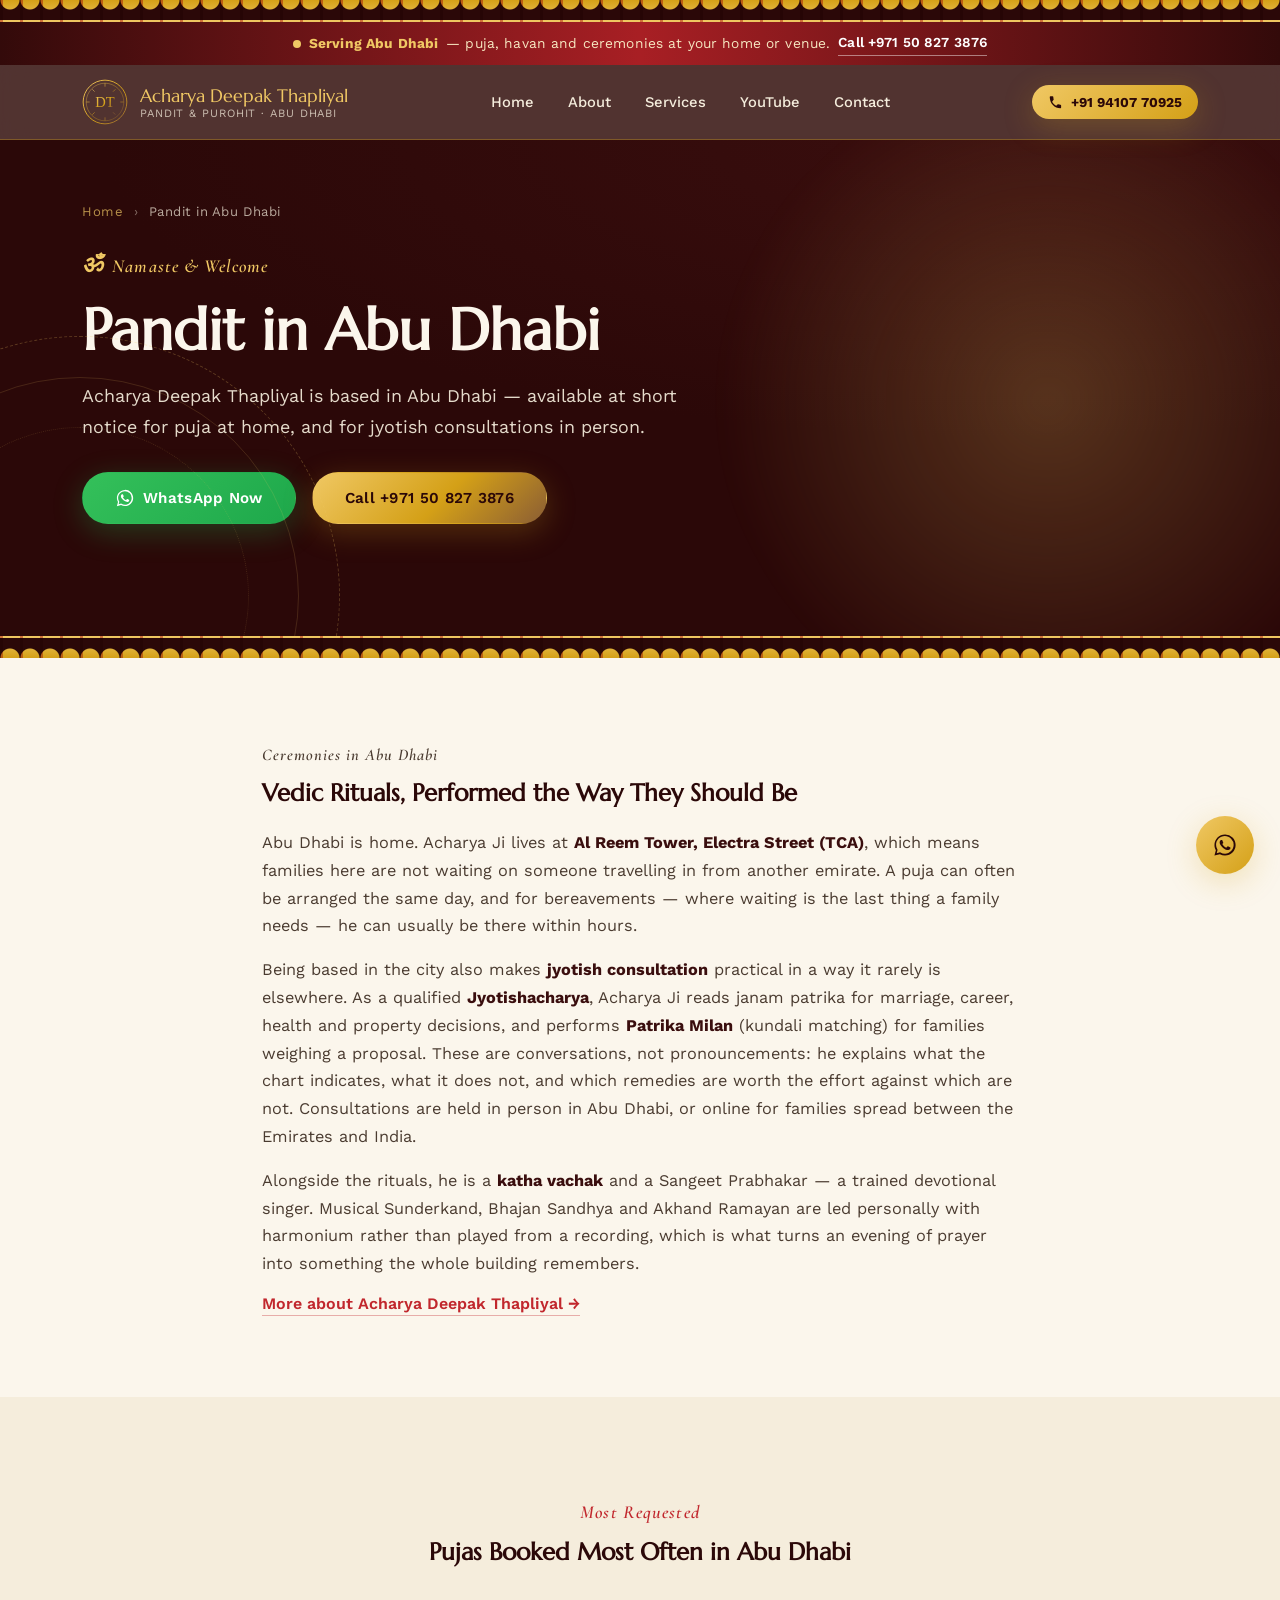
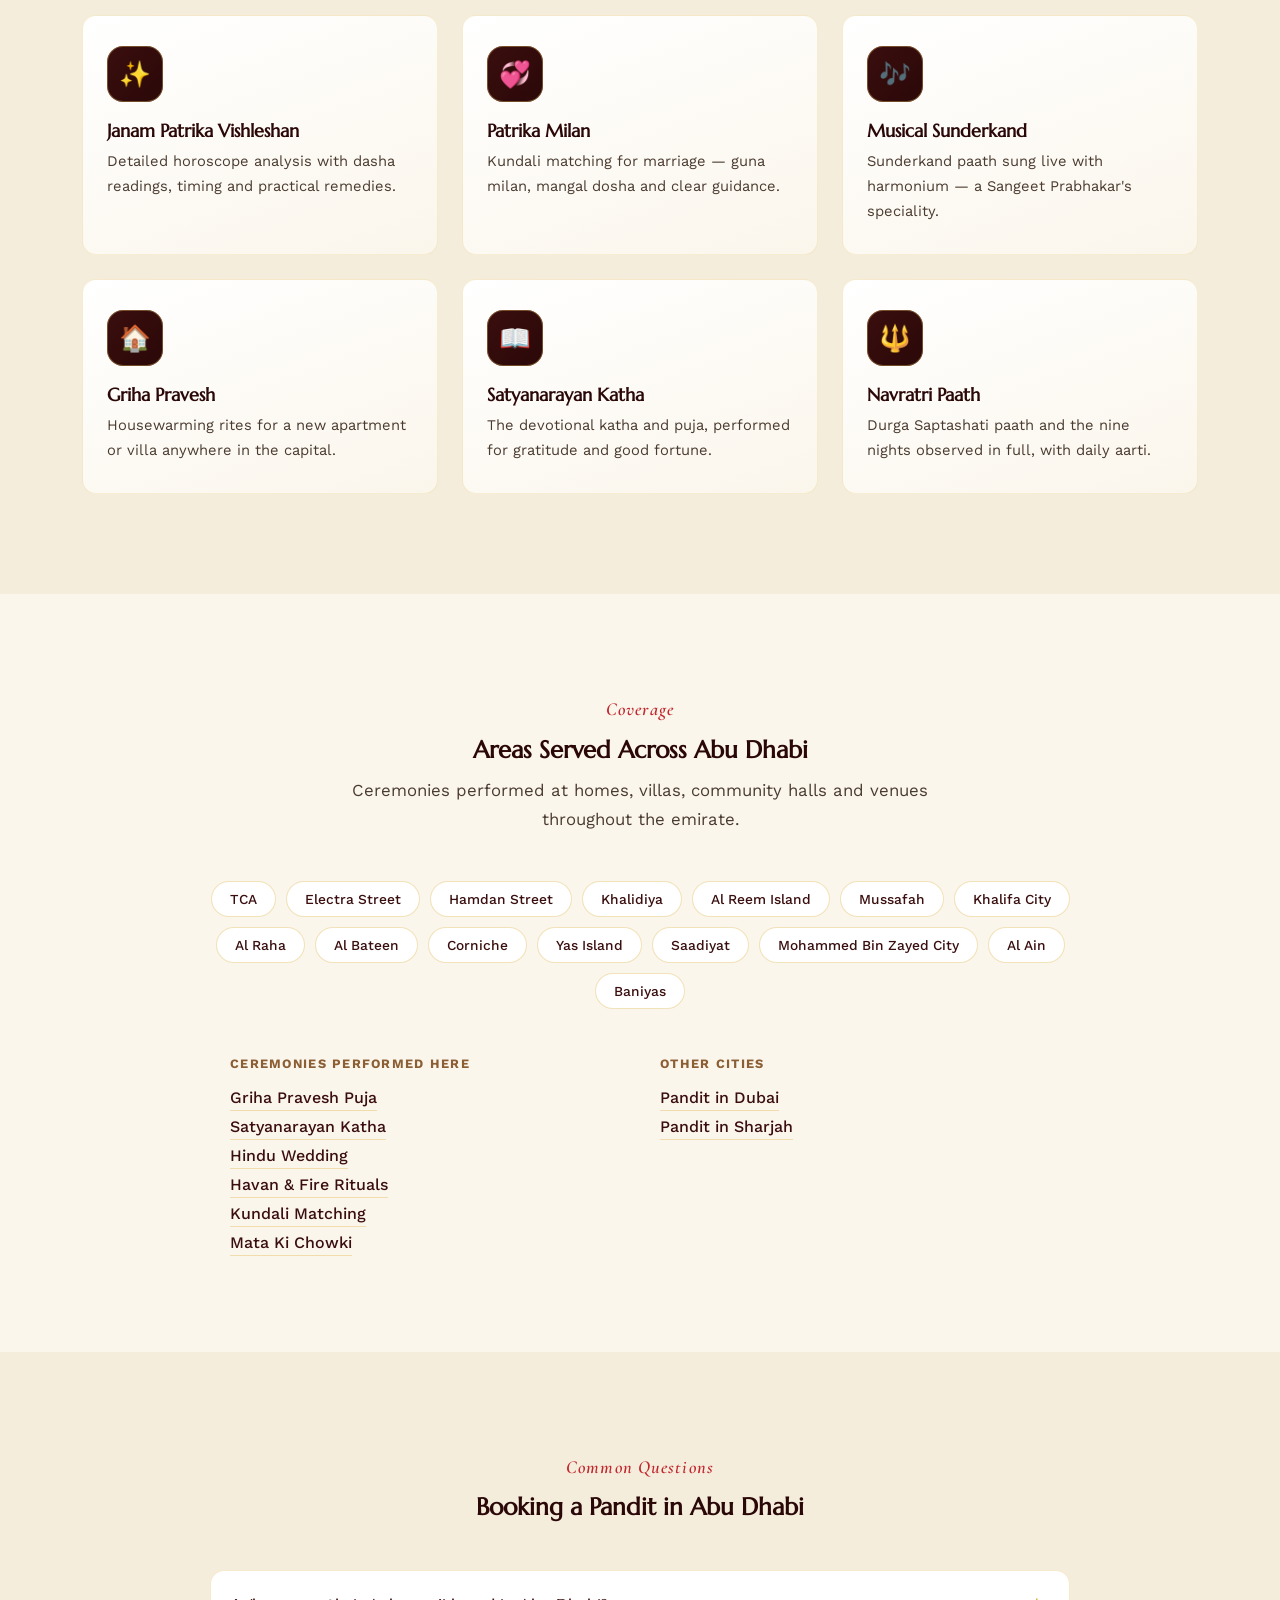
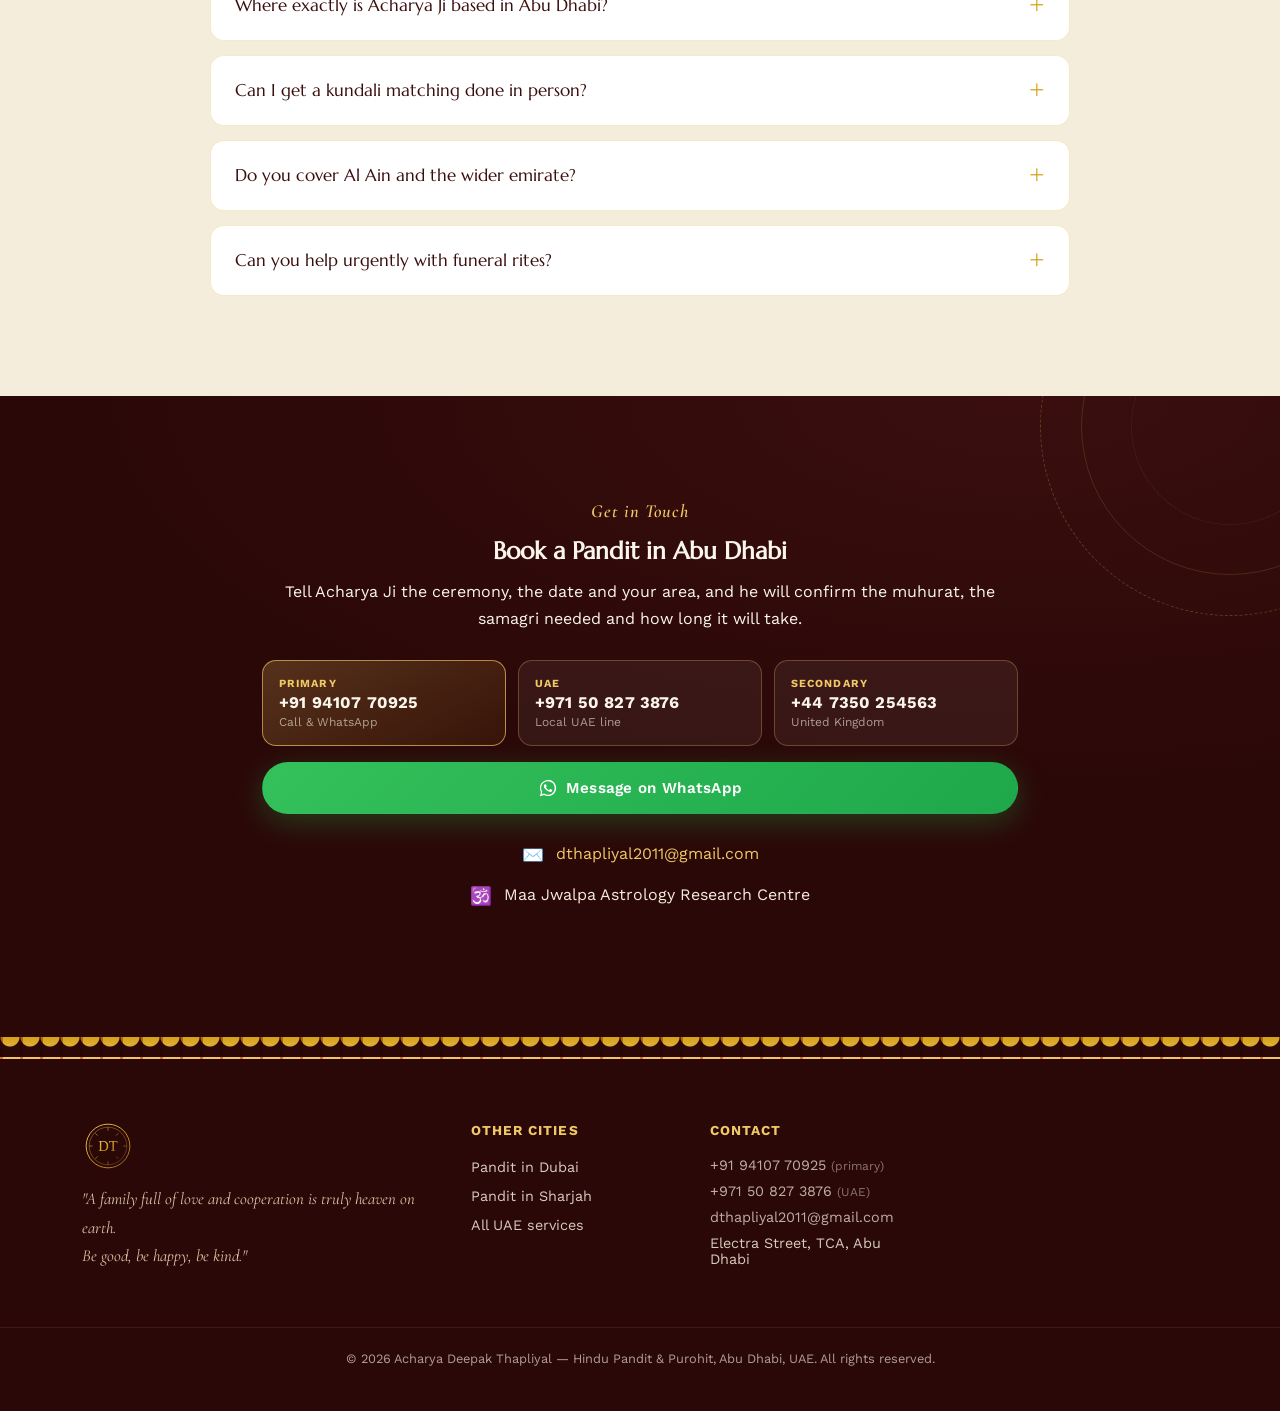
==== commit 4610eae5: "Add six ceremony landing pages and split sitemap generation out The sites ranking for these searches" ====
--- a/pandit-in-abu-dhabi/index.html
+++ b/pandit-in-abu-dhabi/index.html
@@ -195,6 +195,16 @@
       <p class="section-sub">Ceremonies performed at homes, villas, community halls and venues throughout the emirate.</p>
     </div>
     <ul class="area-chips"><li>TCA</li><li>Electra Street</li><li>Hamdan Street</li><li>Khalidiya</li><li>Al Reem Island</li><li>Mussafah</li><li>Khalifa City</li><li>Al Raha</li><li>Al Bateen</li><li>Corniche</li><li>Yas Island</li><li>Saadiyat</li><li>Mohammed Bin Zayed City</li><li>Al Ain</li><li>Baniyas</li></ul>
+    <div class="link-cols ceremonies-block">
+      <div>
+        <h3>Ceremonies Performed Here</h3>
+        <ul class="link-list"><li><a href="../griha-pravesh-puja/">Griha Pravesh Puja</a></li><li><a href="../satyanarayan-katha/">Satyanarayan Katha</a></li><li><a href="../hindu-wedding-pandit/">Hindu Wedding</a></li><li><a href="../havan-puja/">Havan & Fire Rituals</a></li><li><a href="../kundali-matching/">Kundali Matching</a></li><li><a href="../mata-ki-chowki/">Mata Ki Chowki</a></li></ul>
+      </div>
+      <div>
+        <h3>Other Cities</h3>
+        <ul class="link-list"><li><a href="../pandit-in-dubai/">Pandit in Dubai</a></li><li><a href="../pandit-in-sharjah/">Pandit in Sharjah</a></li></ul>
+      </div>
+    </div>
   </div>
 </section>
 
--- a/styles.css
+++ b/styles.css
@@ -1232,3 +1232,76 @@
   .city-intro { padding: 64px 0; }
   .city-hero { padding: 48px 0 56px; }
 }
+
+/* ==========================================================================
+   CEREMONY PAGES (/griha-pravesh-puja/ etc.)
+   ========================================================================== */
+.quick-facts {
+  display: flex;
+  flex-wrap: wrap;
+  gap: 14px;
+  margin-top: 34px;
+}
+.quick-facts li {
+  flex: 1 1 200px;
+  background: rgba(255,255,255,0.06);
+  border: 1px solid rgba(240,200,100,0.28);
+  border-radius: var(--radius-md);
+  padding: 16px 20px;
+}
+.quick-facts strong {
+  display: block;
+  font-size: 0.68rem;
+  font-weight: 700;
+  text-transform: uppercase;
+  letter-spacing: 0.12em;
+  color: var(--gold-300);
+  margin-bottom: 5px;
+}
+.quick-facts span { color: var(--ivory-100); font-size: 0.94rem; }
+
+.samagri-list {
+  max-width: 620px;
+  margin: 0 auto;
+  columns: 2;
+  column-gap: 40px;
+}
+.samagri-list li { break-inside: avoid; }
+
+.link-cols {
+  display: grid;
+  grid-template-columns: repeat(2, 1fr);
+  gap: 40px;
+  max-width: 820px;
+  margin: 0 auto;
+}
+.link-cols h3 {
+  font-family: var(--font-body);
+  font-size: 0.8rem;
+  font-weight: 700;
+  text-transform: uppercase;
+  letter-spacing: 0.1em;
+  color: var(--brass-700);
+  margin-bottom: 16px;
+}
+.link-list { display: flex; flex-direction: column; gap: 10px; }
+.link-list a {
+  color: var(--maroon-800);
+  font-weight: 500;
+  border-bottom: 1px solid rgba(212,160,23,0.3);
+  padding-bottom: 3px;
+  transition: color 0.2s ease, border-color 0.2s ease;
+}
+.link-list a:hover { color: var(--vermilion); border-color: var(--vermilion); }
+
+.ceremonies-block { margin-top: 48px; }
+
+/* linked headings on the home page service cards */
+.service-card h3 a { transition: color 0.2s ease; }
+.service-card h3 a:hover { color: var(--vermilion); }
+
+@media (max-width: 640px) {
+  .samagri-list { columns: 1; }
+  .link-cols { grid-template-columns: 1fr; gap: 28px; }
+  .quick-facts li { flex-basis: 100%; }
+}
